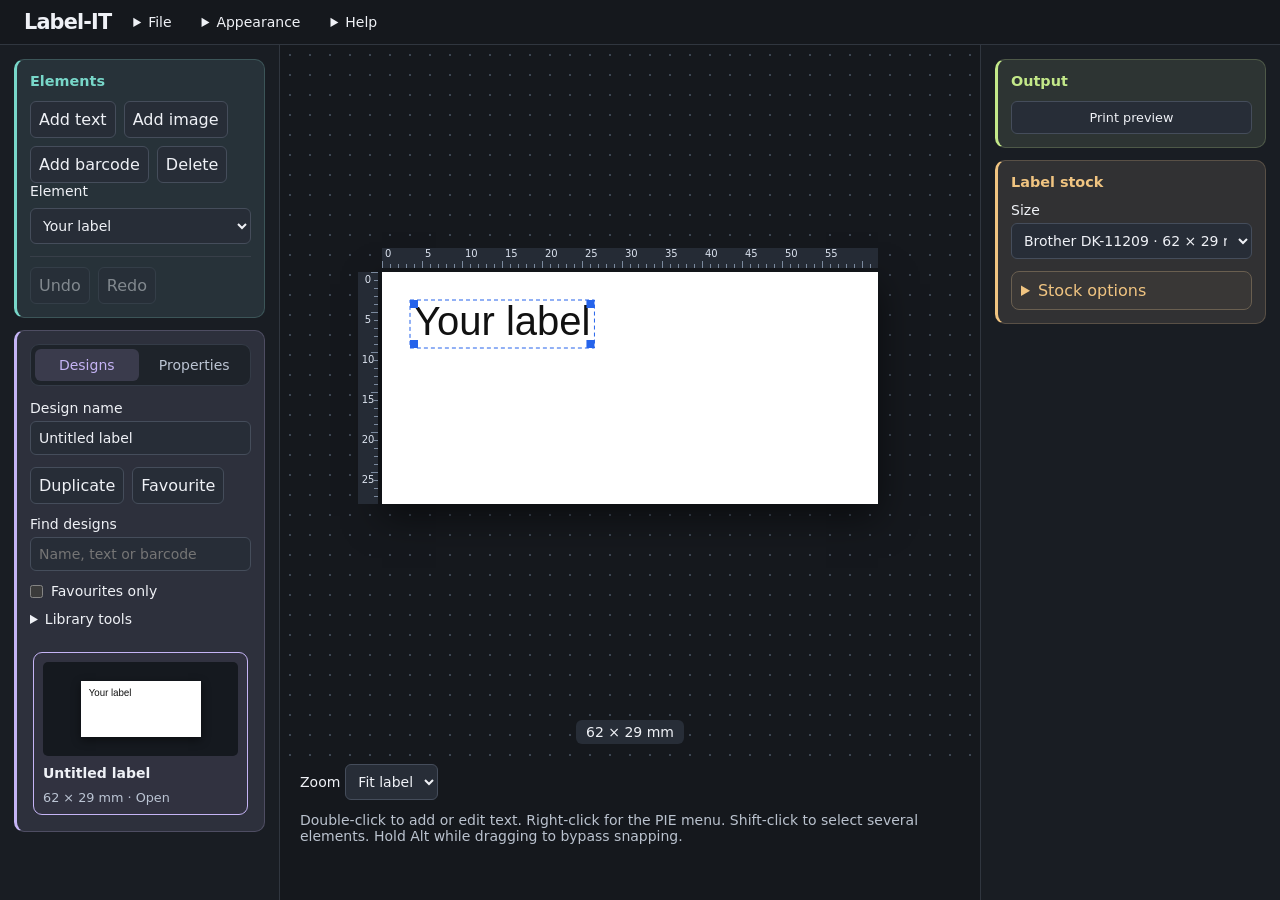
==== index.html @ a7c64802 "Publish Label-IT 0.1.1 source and macOS build workflow" ====
<!doctype html>
<html lang="en">
<head>
<meta charset="utf-8">
<meta name="viewport" content="width=device-width, initial-scale=1">
<title>Label-IT</title>
<link rel="stylesheet" href="./style.css">
<script type="module" src="./src/editor.mjs"></script>
</head>
<body>
<header>
  <h1>Label-IT</h1>
  <details id="file-menu" class="header-menu">
    <summary>File</summary>
    <div class="file-actions">
      <button id="new-design" type="button">New design</button>
      <button id="design-from-template" type="button">Use template</button>
      <button id="design-import" type="button">Import design</button>
      <button id="glabels-import" type="button">Import from gLabels</button>
      <button id="design-share" type="button">Export design</button>
      <button id="export" type="button">Export PDF</button>
    </div>
  </details>
  <details class="header-menu" id="appearance-menu">
    <summary>Appearance</summary>
    <div class="file-actions">
      <button type="button" data-theme="studio" aria-pressed="false">Studio</button>
      <button type="button" data-theme="matrix" aria-pressed="false">Matrix</button>
      <button type="button" data-theme="synthwave" aria-pressed="false">Synthwave</button>
      <button type="button" data-theme="circuit-board" aria-pressed="false">Circuit Board</button>
    </div>
  </details>
  <details class="header-menu" id="help-menu">
    <summary>Help</summary>
    <div class="file-actions">
      <button type="button" id="open-source-credits">Open-source credits</button>
      <button type="button" id="linux-shortcuts-open" hidden>Desktop shortcuts</button>
    </div>
  </details>
  <span id="save-indicator" role="status" hidden>Saved</span>
</header>
<input id="glabels-import-file" type="file" accept=".glabel,.glabels,.xml,.gz" hidden>
<main>
  <aside class="side-panel creation-panel" aria-label="Label creation">
    <section class="panel-card" data-category="elements" aria-labelledby="create-elements-title">
      <h2 id="create-elements-title">Elements</h2>
<div class="actions"><button id="add" type="button">Add text</button><button id="add-image" type="button">Add image</button><button id="add-barcode" type="button">Add barcode</button><button id="remove" type="button">Delete</button></div>
<input id="image-file" type="file" accept="image/png,image/jpeg,image/webp" hidden>
<label>Element <select id="elements"></select></label>
      <div class="actions edit-history"><button id="undo" type="button">Undo</button><button id="redo" type="button">Redo</button></div>
    </section>
    <section class="panel-card" data-category="designs" aria-label="Designs and element properties">
      <div class="inspector-tabs" role="tablist" aria-label="Inspector view">
<button type="button" id="designs-tab" role="tab" aria-selected="true" aria-controls="designs-panel">Designs</button>
<button type="button" id="properties-tab" role="tab" aria-selected="false" aria-controls="properties-panel" tabindex="-1">Properties</button>
</div>
<p id="design-status" role="status"></p>
<section id="designs-panel" role="tabpanel" aria-labelledby="designs-tab">
<label>Design name <input id="design-name" type="text" maxlength="80"></label>
<div class="actions design-actions"><button id="duplicate-design" type="button">Duplicate</button><button id="design-favourite" type="button" aria-pressed="false">Favourite</button></div>
<label>Find designs <input id="design-search" type="search" placeholder="Name, text or barcode"></label>
<label class="design-filter"><input id="design-favourites-only" type="checkbox"> Favourites only</label>
<details class="library-tools">
<summary>Library tools</summary>
<label>Folder <input id="design-folder" type="text" maxlength="60" placeholder="For example, Workshop"></label>
<label>Tags <input id="design-tags" type="text" maxlength="200" placeholder="Separate tags with commas"></label>
<label>Show folder <select id="design-folder-filter"><option value="">All folders</option></select></label>
<label class="design-filter"><input id="design-template" type="checkbox"> Use as a template</label>
<label class="design-filter"><input id="design-templates-only" type="checkbox"> Templates only</label>
<div class="actions design-actions">
<button id="library-backup" type="button">Back up library</button>
<button id="library-restore" type="button">Restore backup</button>
<button id="design-trash" type="button">Move to trash</button>
</div>
<div id="design-trash-bin" hidden>
<label>Restore from trash <select id="design-trash-list"></select></label>
<button id="design-untrash" type="button">Restore design</button>
</div>
<input id="design-import-file" type="file" accept=".labelit,.json,application/json" hidden>
<input id="library-restore-file" type="file" accept=".labelit-backup,.json,application/json" hidden>
</details>
<p id="design-empty" class="setting-note" role="status" hidden>No designs match these filters.</p>
<div id="design-gallery" aria-label="Saved designs"></div>
</section>
<section id="properties-panel" role="tabpanel" aria-labelledby="properties-tab" hidden>
<div id="label-summary"><h2>Label properties</h2><p id="label-summary-value"></p></div>
<fieldset id="properties"><legend id="element-type">Element properties</legend>
<div id="element-sizing" class="dimensions">
<label id="font-field">Font <select id="font-family">
  <option value="sans-serif">Sans serif</option>
  <option value="serif">Serif</option>
  <option value="monospace">Monospace</option>
</select></label>
<label><span id="size-name">Font size (mm)</span><input id="size" type="number" min="1" max="40" step="0.1"></label>
</div>
<button id="lock-element" type="button" aria-pressed="false">Lock element</button>
<div id="editable-properties">
<label id="barcode-format-field" hidden>Barcode format <select id="barcode-format"><option value="code39">Code 39</option><option value="code128">Code 128</option><option value="qrcode">QR Code</option><option value="datamatrix">Data Matrix</option></select></label>
<label id="content-field"><span id="content-name">Content</span><textarea id="content" rows="3"></textarea></label>
<div class="dimensions">
<label>X (mm) <input id="x" type="number" step="0.1"></label>
<label>Y (mm) <input id="y" type="number" step="0.1"></label>
</div>
<div id="image-fit-actions" class="actions" hidden>
  <button id="fit-print-image" type="button">Fit image to print area</button>
  <button id="fill-image-height" type="button">Use full printable height</button>
</div>
<details id="text-box-settings">
<summary>Text box</summary>
<label>Wrap width (mm) <input id="text-wrap" type="number" min="1" max="220" step="0.1" placeholder="No wrapping"></label>
<label>Fit height (mm) <input id="text-fit" type="number" min="1" max="300" step="0.1" placeholder="No height limit"></label>
<label>Minimum font size (mm) <input id="text-minimum" type="number" min="1" max="40" step="0.1" placeholder="2 mm"></label>
</details>
<fieldset id="align-element">
<legend>Align to label</legend>
<div class="alignment-buttons">
<button type="button" data-axis="x" data-align="0">Left</button>
<button type="button" data-axis="x" data-align="0.5" aria-label="Centre horizontally">Centre</button>
<button type="button" data-axis="x" data-align="1">Right</button>
<button type="button" data-axis="y" data-align="0">Top</button>
<button type="button" data-axis="y" data-align="0.5" aria-label="Centre vertically">Middle</button>
<button type="button" data-axis="y" data-align="1">Bottom</button>
</div>
</fieldset>
</div>
</fieldset>
</section>
    </section>
  </aside>
  <section class="workspace" aria-label="Label preview"><div id="stage-viewport" class="stage-viewport"><div class="stage" id="stage"><canvas id="preview" tabindex="0" aria-label="Label canvas" aria-describedby="canvas-help"></canvas><span id="label-dimensions"></span></div></div><label class="canvas-zoom">Zoom <select id="canvas-zoom"><option value="1">Fit label</option><option value="1.5">1.5× fit</option><option value="2">2× fit</option><option value="3">3× fit</option></select></label><p id="canvas-help">Double-click to add or edit text. Right-click for the PIE menu. Shift-click to select several elements. Hold Alt while dragging to bypass snapping.</p><p id="barcode-warning" role="status" hidden></p><p id="status" role="status"></p></section>
  <aside class="side-panel setup-panel" aria-label="Label and printer setup">
    <section class="panel-card output-card" data-category="output" aria-labelledby="output-title">
      <h2 id="output-title">Output</h2>
      <p id="print-target" class="setting-note"></p>
      <p id="linux-print-note" class="setting-note" hidden>Export a PDF from File, then print it at actual size using your system’s print dialog.</p>
      <div class="print-row">
        <label id="print-copies-field" hidden>Copies <input id="print-copies" type="number" min="1" max="999" step="1" value="1" required></label>
        <button id="print" type="button">Print</button>
      </div>
      <div class="output-actions"><button id="print-proof-open" type="button">Print preview</button><button id="csv-open" type="button" hidden>Print from CSV</button></div>
    </section>
    <section class="panel-card" data-category="stock" aria-labelledby="stock-title">
      <h2 id="stock-title">Label stock</h2>
      <label>Size <select id="preset">
        <option value="custom">Custom</option>
        <optgroup label="AliExpress" data-website="aliexpress">
          <option value="30,20">30 × 20 mm</option>
          <option value="30,30" data-radius="15">Ø30 mm · Round</option>
          <option value="38,25">38 × 25 mm</option>
          <option value="40,20">40 × 20 mm</option>
          <option value="40,30">40 × 30 mm</option>
          <option value="40,60">40 × 60 mm</option>
          <option value="50,25">50 × 25 mm</option>
          <option value="50,30" data-gap="6" data-print-dpi="203">ALIEXPRESS THERMAL 50x30</option>
          <option value="50,40">50 × 40 mm</option>
          <option value="50,50" data-radius="25">Ø50 mm · Round</option>
          <option value="60,30">60 × 30 mm</option>
          <option value="60,40">60 × 40 mm</option>
          <option value="60,60">60 × 60 mm</option>
          <option value="70,30">70 × 30 mm</option>
          <option value="70,50">70 × 50 mm</option>
          <option value="80,60">80 × 60 mm</option>
          <option value="80,80">80 × 80 mm</option>
          <option value="100,100">100 × 100 mm</option>
          <option value="100,150">100 × 150 mm</option>
          <option value="102,76">102 × 76 mm</option>
        </optgroup>
        <optgroup label="NIIMBOT" data-website="niimbot">
          <option value="30,25" data-media="niimbot-b1">NIIMBOT · 30 × 25 mm</option>
          <option value="50,70" data-media="niimbot-b1">NIIMBOT · 50 × 70 mm</option>
        </optgroup>
        <optgroup label="Other presets" data-website="other">
          <option value="62,29" data-media="brother-dk">Brother DK-11209 · 62 × 29 mm</option>
          <option value="62,100" data-media="brother-dk">Brother DK-11202 · 62 × 100 mm</option>
          <option value="101.6,152.4">Shipping · 4 × 6 in</option>
        </optgroup>
      </select></label>
<p id="stock-gap" class="setting-note" hidden></p>
<details id="stock-options" class="sub-card">
<summary>Stock options</summary>
<label>Purchase website <select id="stock-website">
  <option value="">All stock</option>
  <option value="aliexpress">AliExpress</option>
  <option value="niimbot">NIIMBOT</option>
  <option value="other">Other presets</option>
</select></label>
<label class="stock-filter" id="stock-filter-field" hidden><input id="compatible-stock" type="checkbox" checked> Match selected printer</label>
<p id="stock-compatibility" class="setting-note" aria-live="polite" hidden></p>
<p class="setting-note">Width across the roll × length in the feed direction.</p>
<div class="dimensions">
<label>Width (mm) <input id="width" type="number" min="5" max="220" step="0.1"></label>
<label>Height (mm) <input id="height" type="number" min="5" max="300" step="0.1"></label>
<label>Corner radius (mm) <input id="corner-radius" type="number" min="0" max="15" step="0.1" value="0" title="Use 0 for square corners"></label>
</div>
<label>Design resolution <select id="dpi"><option value="203">203 dpi</option><option value="300">300 dpi</option></select></label>
</details>
    </section>
    <div id="print-options" hidden>
      <details class="panel-card printer-disclosure" id="printer-settings" data-category="printer">
        <summary>Printer &amp; calibration <span id="printer-settings-target"></span></summary>
      <section class="panel-card" data-category="printer" aria-labelledby="printer-title">
        <h2 id="printer-title">Printer setup</h2>
        <label>Printer <select id="printer"><option value="">Select a printer</option></select></label>
        <button id="add-label-printer" type="button">Add label printer</button>
<details id="saved-print-setups">
<summary>Printer and stock setups</summary>
<label id="print-setup-field" hidden>Switch setup <select id="print-setup"><option value="">Choose a setup</option></select></label>
<button id="print-setup-save" type="button">Save current setup</button>
</details>
        <label>Print resolution <select id="print-dpi"><option value="">Use design resolution</option><option value="203">203 dpi</option><option value="300">300 dpi</option></select></label>
        <label>Print tone <select id="print-tone"><option value="auto">Automatic</option><option value="thermal">Thermal black and white</option><option value="driver">Driver-managed colour</option></select></label>
      </section>
      <section class="panel-card" data-category="calibration" aria-labelledby="calibration-title">
        <h2 id="calibration-title">Calibration</h2>
        <label>Feed offset (mm) <input id="feed-offset" type="number" min="-10" max="10" step="0.1" value="0" required title="Positive values move the artwork toward the bottom of the label"></label>
<label>Sideways offset (mm) <input id="sideways-offset" type="number" min="-10" max="10" step="0.05" value="0" required title="Positive values move the artwork to the right"></label>
<details id="calibration">
<summary>Calibrate stock</summary>
<section class="sub-card" aria-labelledby="calibration-test-title">
<h3 id="calibration-test-title">Test label</h3>
<p class="setting-note">Print one test and hold it with TOP upright.</p>
<label>Frame inset <select id="calibration-inset">
  <option value="2">2 mm from the edge</option>
  <option value="4">4 mm from the edge</option>
</select></label>
<p class="setting-note">If an edge line is missing, try the 4 mm inset. The frame adapts to small and rounded labels.</p>
<button id="print-calibration" type="button" disabled>Print calibration label</button>
</section>
<div id="calibration-guide" hidden>
<section class="sub-card" aria-labelledby="calibration-adjust-title">
<h3 id="calibration-adjust-title">Adjust position</h3>
<p class="setting-note">Does the last test look centred?</p>
<div class="calibration-moves">
<button id="calibration-left" class="move-sideways" type="button" aria-label="Move left" title="Move left by 0.1 mm">←</button>
<button id="calibration-up" class="move-feed" type="button" aria-label="Move up" title="Move up by 0.1 mm">↑</button>
<button id="calibration-down" class="move-feed" type="button" aria-label="Move down" title="Move down by 0.1 mm">↓</button>
<button id="calibration-right" class="move-sideways" type="button" aria-label="Move right" title="Move right by 0.1 mm">→</button>
<button id="calibration-keep" type="button">Looks good</button>
</div>
<p id="calibration-preview-note" class="setting-note"></p>
</section>
<section class="sub-card" aria-labelledby="calibration-preview-title">
<h3 id="calibration-preview-title">Compare tests</h3>
<div class="calibration-previews">
<figure><figcaption>Last test baseline</figcaption><canvas id="calibration-last" aria-label="Reference illustration of the last calibration test"></canvas></figure>
<figure><figcaption>Next test estimate</figcaption><canvas id="calibration-next" aria-label="Estimated frame movement relative to the last test"></canvas></figure>
</div>
<p id="calibration-guide-status" class="setting-note" role="status"></p>
</section>
<details class="sub-card">
<summary>Enter measured gaps</summary>
<form id="calibration-measurements">
<p class="setting-note">With TOP upright, measure from each edge of the frame to the edge of the label.</p>
<div class="calibration-margins">
<label>Left (mm) <input name="left" type="number" min="0" step="any" required></label>
<label>Right (mm) <input name="right" type="number" min="0" step="any" required></label>
<label>Top (mm) <input name="top" type="number" min="0" step="any" required></label>
<label>Bottom (mm) <input name="bottom" type="number" min="0" step="any" required></label>
</div>
<button type="submit">Save calculated offsets</button>
<p id="calibration-status" class="setting-note" role="status"></p>
</form>
</details>
</div>
</details>
      </section>
      </details>
      <section class="panel-card" data-category="jobs" aria-labelledby="activity-title">
        <h2 id="activity-title">Jobs</h2>
        <button id="history-open" type="button">Print history</button>
<details id="print-activity" hidden>
<summary>Print activity</summary>
<p id="print-queue-status" class="setting-note" role="status"></p>
<p id="reprint-target" class="setting-note"></p>
<button id="reprint" type="button" hidden>Reprint last label job</button>
<button id="refresh-print-status" type="button">Check queue</button>
<button id="cancel-print-job" type="button" hidden>Cancel job</button>
</details>
      </section>
    </div>
  </aside>
</main>
<dialog id="linux-shortcuts-dialog" aria-labelledby="linux-shortcuts-title">
  <div class="dialog-header">
    <h2 id="linux-shortcuts-title">Desktop shortcuts</h2>
    <form method="dialog"><button type="submit">Close</button></form>
  </div>
  <button type="button" id="linux-desktop-shortcut">Create desktop shortcut</button>
  <button type="button" id="linux-pin-dock" hidden>Pin to dock</button>
  <p class="setting-note">If your desktop asks, choose Allow Launching or Trust and Launch.</p>
  <p id="linux-shortcuts-status" class="setting-note" role="status"></p>
  <details class="welcome-add">
    <summary>Pin to taskbar or dock</summary>
    <p class="setting-note">Find Label-IT in your application menu and right-click it. On GNOME, choose Add to Favorites or Pin to Dash. On KDE Plasma, choose Pin to Task Manager. Other desktops may call it Add to Panel.</p>
  </details>
</dialog>
<dialog id="credits-dialog" aria-labelledby="credits-title">
  <div class="dialog-header">
    <h2 id="credits-title">Open-source credits</h2>
    <form method="dialog"><button type="submit">Close</button></form>
  </div>
  <p class="credits-intro">Thank you to the maintainers who build and share the tools that help Label-IT design and print labels.</p>
  <section class="credits-section credits-origin" aria-labelledby="credits-glabels">
    <h3 id="credits-glabels">A tribute to gLabels, from 2001 to today</h3>
    <p>Thank you to founder Jaye Evins, credited as Jim Evins in the original project, and to the developers, translators, documentation writers, template contributors, and testers who made gLabels possible. The project’s stock templates and data merge helped inspire Label-IT.</p>
    <p>Mario Blättermann maintained documentation and internationalization. Austin Henry contributed the Evolution Data Server and vCard backends. Samual Lown and Robin Stuart worked on Zint barcode support.</p>
    <p><a data-project="glabels-team" href="https://github.com/j-evins/glabels-gtk/blob/master/AUTHORS" target="_blank" rel="noopener noreferrer">GNOME project acknowledgments</a> · <a data-project="glabels-qt-team" href="https://github.com/j-evins/glabels-qt/blob/master/CREDITS.md" target="_blank" rel="noopener noreferrer">Qt project credits</a></p>
    <figure class="credits-quote">
      <blockquote>“drop my text and graphical elements as objects onto a prototype label or card and have fine control over their placement.”</blockquote>
      <figcaption>gLabels founder, describing the editor he wanted to build in a <a data-project="glabels-interview" href="https://sourceforge.net/blog/glabels-lets-you-make-labels-with-style/" target="_blank" rel="noopener noreferrer">2009 SourceForge interview</a>.</figcaption>
    </figure>
    <ol class="credits-timeline">
      <li><time datetime="2001">2001</time><p>gLabels begins as a GNOME tool for laying out labels and business cards.</p></li>
      <li><time datetime="2009">2009</time><p>The 2.2 series supports CSV data merge and command-line batch printing.</p></li>
      <li><time datetime="2011-05-16">2011</time><p>gLabels 3 reaches its first stable release after the move to GTK 3 and GNOME 3. <a data-project="glabels-news" href="https://github.com/j-evins/glabels-gtk/blob/master/NEWS" target="_blank" rel="noopener noreferrer">Release history</a></p></li>
      <li><time datetime="2018">2018</time><p>Upstream maintenance of gLabels 3 ends. Linux distributions continue to package the classic editor.</p></li>
      <li><strong>Today · gLabels 4 development</strong><p>A Qt 6 rewrite introduces a new layout, cross-platform support, continuous-roll stock, and user-defined variables. <a data-project="glabels" href="https://github.com/j-evins/glabels-qt" target="_blank" rel="noopener noreferrer">gLabels on Qt</a></p></li>
    </ol>
    <p>The familiar workflow carries through the project’s history. Choose stock, place text and graphics on a label, and print copies or merge records from a data source.</p>
    <div class="credits-gallery">
      <figure><img src="./references/glabels/introduction-glabels-main-window.png" width="790" height="655" alt="The gLabels 3 GNOME editor with a label on the canvas"><figcaption>Classic GNOME editor · gLabels 3</figcaption></figure>
      <figure><img src="./references/glabels/print-merge.png" width="675" height="393" alt="The gLabels print dialog with merge controls and sheet preview"><figcaption>gLabels 3 merge printing</figcaption></figure>
    </div>
    <p class="credits-caption">Images from the gLabels GTK manual, reproduced unmodified under <a data-project="glabels-docs-license" href="https://github.com/j-evins/glabels-gtk/blob/master/COPYING.README_FIRST#documentation" target="_blank" rel="noopener noreferrer">CC BY-SA 3.0</a>.</p>
  </section>
  <section class="credits-section credits-origin credits-label-it" aria-labelledby="credits-label-it">
    <h3 id="credits-label-it">The Label-IT story</h3>
    <p class="credits-quote"><strong>Our vision</strong><br>Make it easy to go from a blank label to a finished print in minutes on Windows, macOS, and Linux. Pick your printer, see which label sizes fit, design at actual size, and print with a preview you can trust.</p>
    <ol class="credits-timeline">
      <li><time datetime="2026-11-18">18 Nov 2026</time><p>The first prototype puts labels on a millimetre-scale canvas for direct printing.</p></li>
      <li><time datetime="2026-11-20">20 Nov 2026</time><p>A Zebra ZD410 prints a full-height 50 × 30 mm label. The first Linux package brings the editor to Ubuntu.</p></li>
      <li><strong>November 2026 builds</strong><p>The editor gains a PIE menu, stock and printer matching, live calibration and saved offsets, a design library, CSV batch printing, and gLabels 3 and 4 design import.</p></li>
    </ol>
    <div class="credits-gallery">
      <figure><img src="./references/label-it/thermal-raster-test.png" alt="An early Label-IT build with a full-label grayscale raster test and stock settings"><figcaption>Early full-label thermal raster test</figcaption></figure>
      <figure><img src="./references/label-it/printer-welcome.png" alt="Label-IT welcome dialog for choosing an installed printer"><figcaption>Printer setup on first launch</figcaption></figure>
    </div>
  </section>
  <section class="credits-section">
    <h3>Used in Label-IT</h3>
    <dl>
      <dt><a data-project="tauri" href="https://github.com/tauri-apps/tauri" target="_blank" rel="noopener noreferrer">Tauri</a></dt>
      <dd>Desktop app framework.</dd>
      <dt><a data-project="bwip-js" href="https://github.com/metafloor/bwip-js" target="_blank" rel="noopener noreferrer">bwip-js</a> and <a data-project="bwipp" href="https://github.com/bwipp/postscriptbarcode" target="_blank" rel="noopener noreferrer">BWIPP</a></dt>
      <dd>Barcode rendering by Mark Warren, Terry Burton, and contributors. The bundled source traces BWIPP to <time datetime="2004">2004</time> and bwip-js to <time datetime="2011">2011</time>. The font code also credits Sean Barrett’s stb_truetype.</dd>
      <dt><a data-project="inconsolata" href="https://github.com/googlefonts/Inconsolata" target="_blank" rel="noopener noreferrer">Inconsolata</a></dt>
      <dd>Raph Levien’s monospaced font, dated <time datetime="2006">2006</time> in the upstream credits. Bundled with the barcode library under the SIL Open Font License.</dd>
      <dt>Rust libraries</dt>
      <dd><a data-project="tempfile" href="https://github.com/Stebalien/tempfile" target="_blank" rel="noopener noreferrer">tempfile</a> stages print batches. <a data-project="windows-rs" href="https://github.com/microsoft/windows-rs" target="_blank" rel="noopener noreferrer">windows-sys</a> provides the Windows API bindings.</dd>
    </dl>
    <p class="credits-licenses"><a href="./src/vendor/BWIP-JS-LICENSE.txt" download>Barcode library licence</a> · <a href="./src/vendor/INCONSOLATA-LICENSE.txt" download>Inconsolata licence</a></p>
  </section>
  <section class="credits-section">
    <h3>Design and printing references</h3>
    <p><a data-project="thermoprint" href="https://github.com/tomLadder/thermoprint" target="_blank" rel="noopener noreferrer">thermoprint</a> informed the separation of rendering and printing. <a data-project="niimblue" href="https://github.com/MultiMote/niimblue" target="_blank" rel="noopener noreferrer">NiimBlue</a> and <a data-project="brother-ql" href="https://github.com/pklaus/brother_ql" target="_blank" rel="noopener noreferrer">brother_ql</a> provide device-protocol references.</p>
  </section>
  <section class="credits-section">
    <h3>Community printer projects</h3>
    <p>Explore the projects referenced in <strong>Add label printer</strong>.</p>
    <ul class="credits-projects">
      <li><a data-project="openprinting" href="https://openprinting.github.io/cups/drivers.html" target="_blank" rel="noopener noreferrer">OpenPrinting</a></li>
      <li><a data-project="lprint" href="https://github.com/michaelrsweet/lprint" target="_blank" rel="noopener noreferrer">LPrint</a></li>
      <li><a data-project="niimgo" href="https://github.com/thedemons/niimgo" target="_blank" rel="noopener noreferrer">niimgo</a></li>
      <li><a data-project="niimprintx" href="https://github.com/niimbot/niimprintx" target="_blank" rel="noopener noreferrer">NiimPrintX</a></li>
      <li><a data-project="phomemo-tools" href="https://github.com/vivier/phomemo-tools" target="_blank" rel="noopener noreferrer">phomemo-tools</a></li>
      <li><a data-project="phomymo" href="https://github.com/transcriptionstream/phomymo" target="_blank" rel="noopener noreferrer">Phomymo</a></li>
    </ul>
  </section>
  <p id="credits-status" class="setting-note" role="status"></p>
</dialog>
<dialog id="printer-welcome" aria-labelledby="printer-welcome-title">
  <form id="printer-welcome-form">
    <div class="welcome-banner">
      <div class="welcome-mark" aria-hidden="true"><span></span><span></span><span></span><span></span><span></span></div>
      <div>
        <p class="welcome-brand">Label-IT</p>
        <h2 id="printer-welcome-title">Welcome to Label-IT</h2>
        <p>From tiny tags to shipping labels, design and print at the size your printer supports.</p>
      </div>
    </div>
    <fieldset class="welcome-printers">
      <legend>Which printer do you use for labels?</legend>
      <div id="welcome-printer-list" class="welcome-printer-list"></div>
    </fieldset>
    <p id="welcome-printer-status" class="setting-note" role="status"></p>
    <details class="welcome-add" id="welcome-add">
      <summary>Printer missing or using Bluetooth?</summary>
      <p class="setting-note">Pair it in Windows, install its printer driver if needed, then refresh the list. You can also do this later under Add label printer.</p>
      <div class="welcome-links">
        <button type="button" id="welcome-bluetooth">Bluetooth settings</button>
        <button type="button" id="welcome-windows-printers">Printers &amp; scanners</button>
        <button type="button" id="welcome-refresh">Refresh list</button>
      </div>
    </details>
    <details class="welcome-add" id="open-driver-guide">
      <summary>Find an open-source driver</summary>
      <label>Printer model <select id="open-driver-model">
        <option value="openprinting">Other printer / check driverless support</option>
        <option value="niimgo">NIIMBOT B1</option>
        <option value="niimprintx">NIIMBOT B21</option>
        <option value="lprint">Zebra ZPL / EPL</option>
        <option value="phomemo-tools">Phomemo M110 / M220</option>
        <option value="phomymo">Phomemo PM-241BT</option>
      </select></label>
      <p id="open-driver-note" class="setting-note"></p>
      <button type="button" id="open-driver-project">Open project documentation</button>
      <p id="open-driver-status" class="setting-note" role="status"></p>
    </details>
    <div class="welcome-footer">
      <button type="button" id="welcome-later">Set up later</button>
      <button type="submit" id="welcome-use-printer" disabled>Use this printer</button>
    </div>
  </form>
</dialog>
<dialog id="history-dialog" aria-labelledby="history-title">
<div class="dialog-header"><h2 id="history-title">Print history</h2><button id="history-close" type="button">Close</button></div>
<p id="history-status" role="status"></p>
<div id="history-jobs"></div>
</dialog>
<dialog id="template-dialog" aria-labelledby="template-title">
  <div class="dialog-header"><h2 id="template-title">Use template</h2><button id="template-close" type="button">Close</button></div>
  <form id="template-form">
    <label>Template <select id="template-choice"></select></label>
    <label>New design name <input id="template-name" maxlength="80" required></label>
    <div id="template-fields"></div>
    <button type="submit">Create from template</button>
    <p id="template-status" class="setting-note" role="status"></p>
  </form>
</dialog>
<dialog id="print-proof-dialog" aria-labelledby="print-proof-title">
  <div class="dialog-header"><h2 id="print-proof-title">Print preview</h2><button id="print-proof-close" type="button">Close</button></div>
  <p id="print-proof-summary" class="setting-note"></p>
  <div id="print-proof-frame"><canvas id="print-proof-canvas" aria-label="Label print preview"></canvas></div>
  <div class="actions">
    <button id="print-proof-zoom" type="button" aria-pressed="false">Actual dots</button>
    <button id="print-proof-send" type="button" hidden>Print label</button>
  </div>
  <p id="print-proof-status" class="setting-note" role="status"></p>
</dialog>
<dialog id="csv-dialog" aria-labelledby="csv-title">
  <div class="dialog-header"><h2 id="csv-title">Print from CSV</h2><button id="csv-close" type="button">Close</button></div>
  <label>Printer for this batch <select id="csv-printer"><option value="">Select a printer</option></select></label>
  <label id="csv-saved-field" hidden>Saved list <select id="csv-saved"><option value="">Choose a list</option></select></label>
  <label>CSV file <input id="csv-file" type="file" accept=".csv,text/csv"></label>
  <p class="setting-note">Use a file with column names in its first row.</p>
  <button id="csv-new-addresses" type="button">New address list</button>
  <details id="csv-paste-panel">
    <summary>Paste spreadsheet rows</summary>
    <label>Paste cells, including the header row <textarea id="csv-paste" rows="3"></textarea></label>
    <button id="csv-load-paste" type="button">Use pasted rows</button>
  </details>
  <details id="csv-serial-panel">
    <summary>Generate serial numbers</summary>
    <form id="csv-serial-form">
      <label>Prefix <input id="csv-serial-prefix" type="text" maxlength="40"></label>
      <div class="dimensions">
        <label>Start at <input id="csv-serial-start" type="number" min="0" max="999999999" step="1" value="1" required></label>
        <label>Labels <input id="csv-serial-count" type="number" min="1" max="10000" step="1" value="10" required></label>
        <label>Digits <input id="csv-serial-digits" type="number" min="1" max="12" step="1" value="3" required></label>
      </div>
      <label>Date column <select id="csv-serial-date"><option value="">None</option><option value="iso">Year-month-day</option><option value="local">Day/month/year</option></select></label>
      <button id="csv-generate-serials" type="submit">Generate rows</button>
    </form>
  </details>
  <div id="csv-setup" hidden>
    <div class="csv-list-tools">
      <label>List name <input id="csv-list-name" type="text" maxlength="80"></label>
      <div class="actions">
        <button id="csv-save-list" type="button">Save list</button>
        <button id="csv-export-list" type="button">Export CSV</button>
        <button id="csv-remove-list" type="button" hidden>Remove saved list</button>
      </div>
      <p id="csv-list-status" class="setting-note" role="status"></p>
    </div>
    <div class="csv-layout">
      <section aria-labelledby="csv-map-title">
        <h3 id="csv-map-title">Match columns to label elements</h3>
        <div id="csv-mapping"></div>
      </section>
      <section aria-labelledby="csv-preview-title">
        <h3 id="csv-preview-title">Preview</h3>
        <div class="csv-preview"><canvas id="csv-preview" aria-label="Merged label preview"></canvas></div>
        <label id="csv-row-label">Preview row <input id="csv-row" type="number" min="1" step="1" value="1" required></label>
        <div class="actions"><button id="csv-previous" type="button">Previous row</button><button id="csv-next" type="button">Next row</button></div>
        <button id="csv-proof" type="button" disabled>Print previewed row</button>
      </section>
    </div>
    <details id="csv-records">
      <summary>Find or edit records</summary>
      <label>Find a record <input id="csv-find-record" type="search" placeholder="Name, address or other value"></label>
      <div class="actions"><button id="csv-find-next" type="button">Find next</button><button id="csv-add-record" type="button">Add record</button></div>
      <div id="csv-record-fields"></div>
      <div class="actions"><button id="csv-apply-record" type="button">Apply record changes</button><button id="csv-discard-record" type="button" hidden>Discard row changes</button></div>
      <p id="csv-drafts" class="setting-note" role="status" hidden></p>
    </details>
    <form id="csv-print-form">
      <div class="dimensions">
        <label>From row <input id="csv-from" type="number" min="1" step="1" value="1" required></label>
        <label>Through row <input id="csv-through" type="number" min="1" step="1" value="1" required></label>
      </div>
      <p id="csv-target" class="setting-note"></p>
      <button id="csv-send" type="submit" disabled>Print rows</button>
      <button id="csv-check" type="button">Check range</button>
      <button id="csv-all-rows" type="button">Select all rows</button>
      <button id="csv-start-at-preview" type="button">Start at previewed row</button>
      <button id="csv-last-range" type="button" hidden>Recall last printed range</button>
    </form>
    <ol id="csv-issues" class="csv-issues" hidden aria-label="Rows to fix"></ol>
  </div>
  <p id="csv-status" role="status"></p>
</dialog>
<template id="canvas-tools">
  <textarea class="inline-text" aria-label="Edit label text" placeholder="Type here" spellcheck="false" hidden></textarea>
  <div class="pie-menu" role="menu" aria-label="Element actions" aria-hidden="true" inert>
    <button type="button" role="menuitem" data-action="edit"><span class="pie-content"><span class="pie-icon" aria-hidden="true">✎</span><span class="pie-label">Edit text</span></span></button>
    <button type="button" role="menuitem" data-action="copy"><span class="pie-content"><span class="pie-icon" aria-hidden="true">⧉</span><span class="pie-label">Copy</span></span></button>
    <button type="button" role="menuitem" data-action="paste"><span class="pie-content"><span class="pie-icon" aria-hidden="true">▣</span><span class="pie-label">Paste</span></span></button>
    <button type="button" role="menuitem" data-action="delete"><span class="pie-content"><span class="pie-icon" aria-hidden="true">×</span><span class="pie-label">Delete</span></span></button>
    <button type="button" role="menuitem" data-action="front"><span class="pie-content"><span class="pie-icon" aria-hidden="true">↑</span><span class="pie-label">To front</span></span></button>
    <button type="button" role="menuitem" data-action="duplicate"><span class="pie-content"><span class="pie-icon" aria-hidden="true">＋</span><span class="pie-label">Duplicate</span></span></button>
    <button type="button" class="pie-hub" role="menuitem" aria-label="Back" disabled>Actions</button>
  </div>
</template>
</body>
</html>
---- style.css ----
* { box-sizing: border-box; }
[hidden] { display: none !important; }
:root {
  color-scheme: dark;
  font-family: system-ui, sans-serif;
  --app-bg: #15181d;
  --panel-bg: #191d23;
  --surface: #20242c;
  --control-bg: #272d37;
  --grid-dot: #3d4653;
  --primary: #d6fa78;
  --ink: #182207;
  background: var(--app-bg);
  color: #eff1f6;
}
:root[data-theme="matrix"] {
  --app-bg: #0b150e; --panel-bg: #101d15; --surface: #17261c; --control-bg: #1a2e21;
  --grid-dot: #2c5339; --primary: #91f5a9;
}
:root[data-theme="synthwave"] {
  --app-bg: #191228; --panel-bg: #221833; --surface: #2d2141; --control-bg: #382b50;
  --grid-dot: #593e70; --primary: #ffb5e1; --ink: #311426;
}
:root[data-theme="circuit-board"] {
  --app-bg: #101d1c; --panel-bg: #142623; --surface: #1d302e; --control-bg: #283e39;
  --grid-dot: #3b5c54; --primary: #e8c984; --ink: #2a1d06;
}
body { margin: 0; display: grid; height: 100dvh; grid-template-rows: auto minmax(0, 1fr); }
header { display: flex; align-items: center; gap: 14px; padding: 10px 24px; border-bottom: 1px solid #30363f; }
.header-menu { position: relative; z-index: 6; font-size: .875rem; }
.header-menu summary { cursor: pointer; padding: 4px 8px; border-radius: 5px; }
.header-menu[open] summary, .header-menu summary:hover { background: var(--control-bg); }
.file-actions { position: absolute; top: calc(100% + 5px); left: 0; width: max-content; min-width: 155px; padding: 4px; border: 1px solid #495263; border-radius: 8px; background: var(--surface); box-shadow: 0 8px 18px #0006; }
.file-actions button { display: block; width: 100%; text-align: left; background: transparent; border-color: transparent; }
.file-actions button:hover:enabled { background: var(--control-bg); }
.file-actions button[aria-pressed="true"] { color: var(--primary); }
.file-actions button[data-theme]::before { content: ""; display: inline-block; width: 8px; height: 8px; margin-inline-end: 9px; border: 1px solid currentColor; border-radius: 50%; }
.file-actions button[aria-pressed="true"]::before { background: currentColor; }
#save-indicator { font-size: .75rem; color: #b8c9b8; }
h1 { font-size: 1.3rem; margin: 0; letter-spacing: -.04em; }
h2 { font-size: 1rem; margin: 8px 0 14px; }
main { display: grid; grid-template-columns: 280px minmax(0, 1fr) 300px; min-height: 0; }
.side-panel { min-width: 0; min-height: 0; overflow-y: auto; padding: 14px; background: var(--panel-bg); scrollbar-color: #515965 transparent; }
.creation-panel { border-right: 1px solid #30363f; }
.setup-panel { border-left: 1px solid #30363f; }
.panel-card {
  min-width: 0;
  margin: 0 0 12px;
  padding: 13px;
  border: 1px solid color-mix(in srgb, var(--card-accent) 24%, #292c34);
  border-inline-start: 3px solid var(--card-accent);
  border-radius: 10px;
  background: color-mix(in srgb, var(--card-accent) 8%, var(--surface));
}
[data-category="elements"] { --card-accent: #78d7c9; }
[data-category="designs"] { --card-accent: #c5b4f5; }
[data-category="output"] { --card-accent: #c3e889; }
[data-category="stock"] { --card-accent: #f0c481; }
[data-category="printer"] { --card-accent: #9ac4f9; }
[data-category="calibration"] { --card-accent: #f2aca6; }
[data-category="jobs"] { --card-accent: #b3becf; }
.panel-card > h2 { margin: 0 0 12px; font-size: .9rem; font-weight: 650; }
.panel-card > h2, .sub-card h3, .sub-card > summary { color: var(--card-accent); }
.panel-card > :last-child { margin-bottom: 0; }
.panel-card select { min-width: 0; }
.edit-history { padding-top: 10px; border-top: 1px solid #383f49; }
.output-actions { display: grid; grid-template-columns: repeat(2, minmax(0, 1fr)); gap: 6px; }
.output-actions button { padding-inline: 4px; font-size: .8rem; }
.output-actions:has(#csv-open[hidden]) { grid-template-columns: 1fr; }
.print-row { display: flex; align-items: end; gap: 8px; margin-bottom: 8px; }
.print-row label { flex: 0 0 68px; margin: 0; }
.print-row button { flex: 1; min-height: 36px; }
.print-row:has(#print[hidden]) { display: none; }
.printer-disclosure > summary { color: var(--card-accent); font-weight: 650; cursor: pointer; }
#printer-settings-target { display: block; margin: 5px 0 0 14px; color: #bbc4d3; font-size: .75rem; font-weight: 400; }
.printer-disclosure > .panel-card { margin-top: 10px; }
#stock-options[open] > summary { margin-bottom: 10px; }
.inspector-tabs { display: flex; gap: 4px; margin-bottom: 14px; padding: 4px; border: 1px solid #343b47; border-radius: 9px; background: #1e232a; }
.inspector-tabs button { flex: 1; border: 0; background: transparent; color: #bbc4d3; font-size: .875rem; }
.inspector-tabs [aria-selected="true"] { background: color-mix(in srgb, var(--card-accent) 16%, #20242c); color: var(--card-accent); }
#design-gallery { display: grid; gap: 10px; max-height: 55vh; overflow: auto; padding: 3px; }
.design-card { display: grid; grid-template-columns: minmax(0, 1fr); gap: 9px; padding: 9px; text-align: left; background: color-mix(in srgb, var(--card-accent) 10%, #20242c); border-radius: 9px; }
.design-card:hover { background: color-mix(in srgb, var(--card-accent) 17%, #20242c); }
.design-card[aria-current="true"] { border-color: var(--card-accent); }
.design-card:focus-visible { outline: 2px solid var(--card-accent); outline-offset: 1px; }
.design-preview { position: relative; display: grid; place-items: center; height: 94px; border-radius: 5px; background: #15191f; }
.design-preview canvas { box-shadow: 0 3px 9px #0007; }
.design-card-name { overflow-wrap: anywhere; font-size: .875rem; font-weight: 600; }
.design-card-size, #label-summary-value { color: #bbc4d3; font-size: .8rem; }
label { display: grid; gap: 5px; margin-bottom: 12px; font-size: .875rem; }
.actions, .dimensions { display: flex; flex-wrap: wrap; gap: 8px; }
.design-actions { margin-bottom: 12px; }
.design-filter { display: flex; align-items: center; gap: 8px; }
.design-filter input { width: auto; margin: 0; accent-color: #d6fa78; }
.library-tools { margin-bottom: 12px; }
.library-tools summary { cursor: pointer; margin-bottom: 10px; font-size: .875rem; }
.csv-issues { padding-left: 24px; max-height: 160px; overflow: auto; }
.csv-issues li { margin-bottom: 6px; }
.csv-issues button { text-align: left; font-size: .85rem; }
#design-favourite[aria-pressed="true"] { color: #d6fa78; border-color: #d6fa78; }
.design-favourite-mark { color: #d6fa78; }
#design-status { color: #f7c67d; font-size: .875rem; }
#design-status:empty { display: none; }
.dimensions label { flex: 1 1 90px; }
.setting-note { color: #bbc4d3; font-size: .8rem; margin: 8px 0 12px; }
#calibration, #print-activity { margin: 0 0 18px; }
#calibration summary, #print-activity summary { cursor: pointer; margin-bottom: 8px; font-size: .875rem; }
#lock-element { margin: 6px 0 12px; }
#image-fit-actions { margin-bottom: 12px; }
#editable-properties[inert], #element-sizing[inert] { opacity: .5; }
#element-sizing { margin-bottom: 8px; }
#text-box-settings { margin-bottom: 12px; }
#text-box-settings summary { cursor: pointer; font-size: .875rem; margin-bottom: 8px; }
#print-activity button { margin-bottom: 4px; }
#history-open { margin-bottom: 12px; }
.history-job { border-top: 1px solid #373c46; padding: 8px 0; }
.history-job p { margin: 4px 0; overflow-wrap: anywhere; }
.calibration-margins { display: grid; grid-template-columns: repeat(2, minmax(0, 1fr)); gap: 0 8px; }
.calibration-previews { display: grid; grid-template-columns: repeat(2, minmax(0, 1fr)); gap: 8px; }
.calibration-previews figure { margin: 0; }
.calibration-previews figcaption { font-size: .75rem; margin-bottom: 5px; }
.calibration-previews canvas { display: block; width: 100%; max-height: 140px; object-fit: contain; }
.sub-card {
  margin: 8px 0;
  padding: 9px;
  border: 1px solid color-mix(in srgb, var(--card-accent) 30%, #30333b);
  border-radius: 8px;
  background: color-mix(in srgb, var(--card-accent) 12%, #20242c);
}
.sub-card h3 { margin: 0 0 6px; font-size: .85rem; }
.sub-card .setting-note:last-child { margin-bottom: 0; }
.stock-filter { display: flex; align-items: center; gap: 7px; }
.stock-filter input { width: auto; flex: none; margin: 0; accent-color: var(--card-accent); }
.calibration-moves { display: flex; flex-wrap: wrap; align-items: center; gap: 5px; }
#calibration button { padding: 4px 8px; min-height: 30px; font-size: .8rem; }
#calibration .calibration-moves button[aria-label] { width: 32px; padding-inline: 0; font-size: 1rem; }
.calibration-moves .move-feed { color: #c4dfff; background: #304360; border-color: #4c688d; }
.calibration-moves .move-sideways { color: #d9cbff; background: #42375a; border-color: #675484; }
#calibration-keep { color: #d5edce; background: #334b38; border-color: #58785c; }
.alignment-buttons { display: grid; grid-template-columns: repeat(3, minmax(0, 1fr)); gap: 5px; }
.alignment-buttons button, #align-element legend { font-size: .8rem; }
.alignment-buttons button { padding-inline: 3px; }
input, select, textarea, button { color: inherit; background: var(--control-bg); border: 1px solid #454d5b; border-radius: 6px; padding: 8px; font: inherit; }
input, select, textarea { width: 100%; }
button { cursor: pointer; }
button:disabled { opacity: .45; cursor: default; }
dialog { width: min(680px, calc(100vw - 32px)); max-height: calc(100vh - 32px); overflow: auto; color: inherit; background: var(--surface); border: 1px solid #454d5b; border-radius: 12px; padding: 20px; }
dialog::backdrop { background: #080a0dcc; }
#credits-dialog { width: min(900px, calc(100vw - 24px)); }
.credits-intro, .credits-section { font-size: .875rem; line-height: 1.5; }
.credits-section { margin: 10px 0; padding: 12px 14px; border: 1px solid #454d5b; border-radius: 8px; background: var(--panel-bg); }
.credits-section h3 { margin: 0 0 6px; font-size: .95rem; }
.credits-origin { border-inline-start: 3px solid var(--primary); }
.credits-label-it { border-inline-start-color: #91baff; }
.credits-quote { margin: 14px 0; padding: 10px 14px; background: var(--surface); border-radius: 6px; }
.credits-quote blockquote { margin: 0 0 6px; font-size: 1rem; }
.credits-timeline { list-style: none; margin: 16px 0; padding: 0 0 0 14px; border-inline-start: 1px solid var(--primary); }
.credits-timeline li { position: relative; padding: 0 0 8px; }
.credits-timeline li::before { content: ""; position: absolute; inset-inline-start: -18px; top: .5em; width: 7px; height: 7px; border-radius: 50%; background: var(--primary); }
.credits-timeline time { font-weight: 700; }
.credits-gallery { display: grid; grid-template-columns: repeat(auto-fit, minmax(min(100%, 245px), 1fr)); gap: 12px; }
.credits-gallery figure { margin: 0; min-width: 0; }
.credits-gallery img { display: block; width: 100%; height: clamp(165px, 27vw, 270px); object-fit: contain; background: var(--surface); border-radius: 6px; }
.credits-gallery figcaption, .credits-caption { margin-top: 5px; font-size: .8rem; }
.credits-section dl, .credits-section p { margin: 6px 0; }
.credits-section dt { margin-top: 8px; font-weight: 650; }
.credits-section dd { margin: 0; }
.credits-section a { color: var(--primary); text-underline-offset: .2em; }
.credits-projects { display: flex; flex-wrap: wrap; gap: 4px 14px; margin: 8px 0 0; padding: 0; list-style: none; }
#credits-status:empty { display: none; }
#printer-welcome { width: min(620px, calc(100vw - 24px)); padding: clamp(16px, 4vw, 28px); box-shadow: 0 22px 90px #0009; }
.welcome-banner { display: grid; grid-template-columns: auto 1fr; align-items: center; gap: 18px; padding: 0 0 20px; border-bottom: 1px solid #535867; }
.welcome-mark { display: flex; align-items: stretch; gap: 4px; padding: 13px; height: 56px; border-radius: 9px; color: var(--ink); background: var(--primary); transform: rotate(-6deg); }
.welcome-mark span { width: 3px; background: currentColor; }
.welcome-mark span:nth-child(2n) { width: 6px; }
.welcome-brand { margin: 0 0 3px; color: var(--primary); font: .75rem ui-monospace, monospace; letter-spacing: .13em; text-transform: uppercase; }
.welcome-banner h2 { margin: 0 0 4px; font-size: clamp(1.5rem, 5vw, 2rem); letter-spacing: -.045em; }
.welcome-banner p:last-child { margin: 0; color: #c2cbd8; font-size: .875rem; }
.welcome-printers { margin: 18px 0 0; min-width: 0; padding: 0; border: 0; }
.welcome-printers legend { margin-bottom: 8px; font-weight: 650; }
.welcome-printer-list { display: grid; gap: 6px; max-height: min(240px, 32vh); overflow-y: auto; padding: 2px; }
.welcome-printer-list label { position: relative; display: flex; align-items: center; gap: 10px; margin: 0; padding: 9px 11px; border: 1px solid #505866; border-radius: 7px; background: var(--control-bg); cursor: pointer; overflow-wrap: anywhere; }
.welcome-printer-list input { position: absolute; width: 1px; height: 1px; opacity: 0; }
.welcome-printer-list label:has(:checked) { border-color: var(--primary); }
.welcome-printer-list label:has(:focus-visible) { outline: 2px solid var(--primary); }
.welcome-check { display: grid; place-items: center; flex: 0 0 20px; height: 20px; border-radius: 5px; border: 1px solid #78808e; color: transparent; }
input:checked + .welcome-check { color: var(--ink); background: var(--primary); border-color: var(--primary); }
.welcome-add { padding: 11px 12px; border-radius: 8px; border: 1px solid #505866; }
.welcome-add + .welcome-add { margin-top: 8px; }
.welcome-add[open] > summary { margin-bottom: 10px; }
.welcome-add summary { cursor: pointer; color: #d5deeb; font-size: .875rem; }
.welcome-links, .welcome-footer { display: flex; flex-wrap: wrap; gap: 8px; }
.welcome-links button { font-size: .78rem; }
.welcome-footer { justify-content: flex-end; margin-top: 19px; }
#add-label-printer { margin-bottom: 10px; }
#print-proof-frame { overflow: auto; max-height: 55vh; padding: 12px; background: #15191f; margin-bottom: 12px; border-radius: 6px; }
#print-proof-canvas { max-width: 100%; height: auto; }
#print-proof-frame[data-actual] canvas { max-width: none; image-rendering: pixelated; }
#csv-paste-panel, #csv-serial-panel, #saved-print-setups, #csv-records { margin: 10px 0 14px; }
#csv-paste-panel summary, #csv-serial-panel summary, #saved-print-setups summary, #csv-records summary { cursor: pointer; font-size: .875rem; margin-bottom: 8px; }
#csv-record-fields { display: grid; grid-template-columns: repeat(auto-fit, minmax(min(100%, 180px), 1fr)); gap: 0 10px; margin-top: 12px; }
.dialog-header { display: flex; align-items: center; justify-content: space-between; gap: 12px; margin-bottom: 16px; }
.dialog-header h2 { margin: 0; }
.csv-layout { display: grid; grid-template-columns: repeat(auto-fit, minmax(min(100%, 230px), 1fr)); gap: 20px; }
.csv-layout h3 { font-size: .9rem; margin: 8px 0 12px; }
.csv-preview { display: grid; place-items: center; background: #15191f; border-radius: 6px; padding: 12px; margin-bottom: 12px; }
.csv-preview canvas { max-width: 100%; max-height: 260px; height: auto; }
#csv-proof { margin-top: 8px; }
.csv-list-tools { margin-bottom: 14px; border-bottom: 1px solid #373c46; padding-bottom: 8px; }
#csv-list-status:empty { display: none; }
#csv-target, #csv-status { overflow-wrap: anywhere; }
#print, #welcome-use-printer, body:has(#print[hidden]) #export { background: var(--primary); color: var(--ink); border-color: var(--primary); font-weight: 650; }
#elements { margin-top: 4px; }
fieldset { margin: 0; border: 1px solid #454d5b; min-width: 0; border-radius: 6px; }
.workspace { display: flex; flex-direction: column; min-height: 0; min-width: 0; overflow: auto; }
.stage-viewport { display: grid; flex: 1; min-width: 0; min-height: 300px; overflow: auto; }
.stage-viewport[data-zoom] { flex: none; height: clamp(300px, calc(100vh - 200px), 900px); }
.stage { flex: 1; min-height: 300px; display: grid; place-items: center; padding: 20px; background-image: radial-gradient(var(--grid-dot) 1px, transparent 1px); background-size: 20px 20px; }
.canvas-zoom { display: flex; align-items: center; align-self: flex-start; margin: 8px 20px 0; }
.canvas-zoom select { width: auto; }
canvas { display: block; box-shadow: 0 12px 35px #0008; }
.stage { position: relative; padding-bottom: 46px; }
.ruler { position: absolute; overflow: hidden; pointer-events: none; color: #dbe2ee; background: #252b35; font: 10px system-ui, sans-serif; }
.ruler-horizontal { height: 20px; }
.ruler-vertical { width: 20px; }
.ruler-tick { position: absolute; color: inherit; }
.ruler-horizontal .ruler-tick { inset-block: 0; padding-left: 3px; }
.ruler-vertical .ruler-tick { inset-inline: 0; padding-top: 2px; text-align: center; }
.ruler-tick::after { content: ""; position: absolute; background: #7b899d; }
.ruler-horizontal .ruler-tick::after { left: 0; bottom: 0; width: 1px; height: 4px; }
.ruler-vertical .ruler-tick::after { right: 0; top: 0; width: 4px; height: 1px; }
.ruler-horizontal .major::after { height: 7px; }
.ruler-vertical .major::after { width: 7px; }
#label-dimensions { position: absolute; bottom: 12px; padding: 4px 10px; border-radius: 6px; background: #272d37; color: #eff1f6; font-size: .875rem; font-variant-numeric: tabular-nums; pointer-events: none; }
#preview { touch-action: none; }
#preview[data-moving] { cursor: grabbing; }
.ghost-selection { position: absolute; z-index: 1; outline: 1px dashed #7aa2ffb3; cursor: grab; touch-action: none; }
.ghost-handle { position: absolute; width: 10px; height: 10px; transform: translate(-50%, -50%); border: 1px solid #a4bfff; border-radius: 2px; background: #315daccc; pointer-events: auto; touch-action: none; }
.ghost-handle:hover { background: #79a1ff; }
.inline-text { position: absolute; z-index: 3; margin: 0; padding: 0 3px; resize: none; border: 0; border-radius: 3px; outline: 2px solid #8baaff; background: #fff; color: #111; font-family: sans-serif; line-height: 1.2; white-space: pre; }
.pie-menu {
  --pie-size: min(248px, calc(100vw - 24px));
  position: absolute;
  z-index: 5;
  width: var(--pie-size);
  height: var(--pie-size);
  color: #edf2ff;
  filter: drop-shadow(0 5px 10px #0009);
  opacity: 0;
  visibility: hidden;
  pointer-events: none;
  transform: translate(-50%, -50%) scale(.72) rotate(-9deg);
  transition: opacity .16s ease, transform .22s cubic-bezier(.22,.9,.35,1.16), visibility 0s linear .22s;
}
.pie-menu[data-open] { opacity: 1; visibility: visible; transform: translate(-50%, -50%) scale(1) rotate(0); transition-delay: 0s; }
.pie-menu button[data-action] {
  position: absolute;
  inset: 0;
  width: 100%;
  height: 100%;
  padding: 0;
  background-color: #252a39;
  background-image: linear-gradient(#ffffff12, transparent 36%);
  border: 0;
  transform: rotate(var(--angle, 0deg));
  clip-path: polygon(
    30.8% 8.5%, 31.1% 7.2%, 32.2% 6.2%, 35% 5%, 40% 3.4%, 45% 2.4%,
    50% 2%, 55% 2.4%, 60% 3.4%, 65% 5%, 67.8% 6.2%, 68.9% 7.2%,
    69.2% 8.5%, 59.6% 28.6%, 58.4% 29.9%, 56.8% 30.4%, 53.4% 29.5%,
    50% 29.2%, 46.6% 29.5%, 43.2% 30.4%, 41.6% 29.9%, 40.4% 28.6%
  );
  transition: background-color .15s ease, color .15s ease;
}
.pie-menu[data-open] button:not(:disabled) { pointer-events: auto; }
.pie-menu button[data-action]:hover, .pie-menu button:focus-visible { background-color: #c4b7fb; color: #211a36; outline: none; }
.pie-menu button[data-action="delete"]:hover, .pie-menu button[data-action="delete"]:focus-visible { background-color: #ffb4bb; color: #391323; }
.pie-content { position: absolute; left: 50%; top: 16%; transform: translate(-50%, -50%) rotate(calc(0deg - var(--angle, 0deg))); display: grid; justify-items: center; gap: 3px; pointer-events: none; }
.pie-icon { font-size: 1.15rem; line-height: 1; }
.pie-label { font-size: .65rem; font-weight: 650; line-height: 1.1; white-space: nowrap; }
.pie-menu button[data-action]:disabled { opacity: .62; }
.pie-hub { position: absolute; left: 50%; top: 50%; transform: translate(-50%, -50%); max-width: 38%; padding: 4px 8px; border-radius: 999px; background: #1b1c29; color: #f3edff; font-size: .7rem; font-weight: 650; line-height: 1.16; pointer-events: none; }
.pie-hub:disabled { opacity: 1; }
@media (prefers-reduced-motion: reduce) { .pie-menu, .pie-menu button { transition: none; } }
#canvas-help { margin: 12px 20px 0; color: #bac2ce; font-size: .875rem; }
#status { padding: 0 20px; color: #bac2ce; min-height: 1.5em; }
#barcode-warning { margin: 12px 20px 0; color: #f7c67d; font-size: .875rem; }
@media (max-width: 1040px) { main { grid-template-columns: 238px minmax(0, 1fr) 256px; } .side-panel { padding: 10px; } .panel-card { padding: 11px; } }
@media (max-width: 820px) { body { display: block; height: auto; } main { grid-template-columns: 220px minmax(0, 1fr); } .setup-panel { grid-column: 1 / -1; border-left: 0; border-top: 1px solid #30363f; } .workspace { min-height: 430px; } }
@media (max-width: 560px) { main { grid-template-columns: 1fr; } .creation-panel { border-right: 0; } header { padding-inline: 12px; } .workspace { min-height: 360px; } }
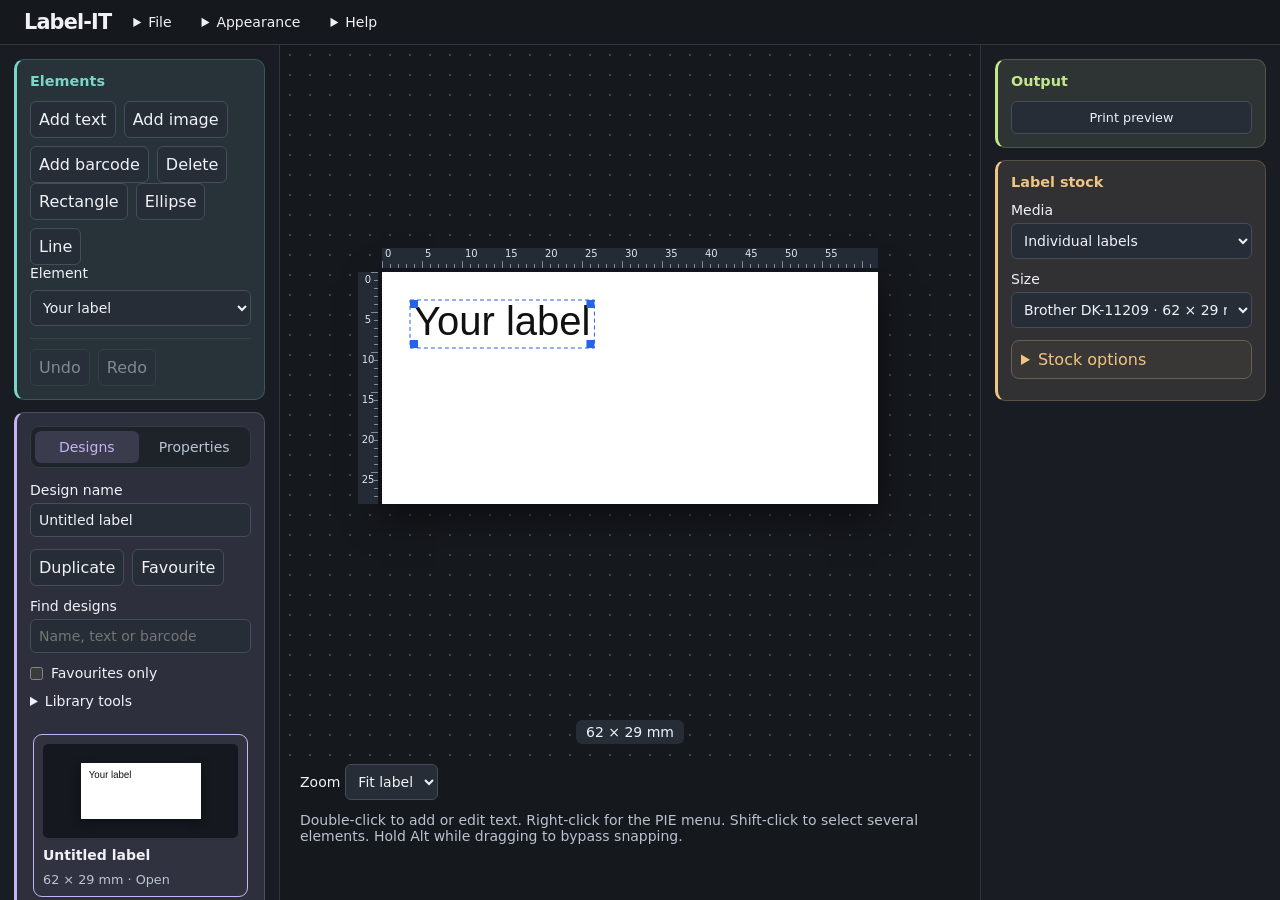
==== commit da018bd2: "Prepare Label-IT 0.1.2 with sheet, card, shape and roll workflows" ====
--- a/index.html
+++ b/index.html
@@ -45,6 +45,11 @@
     <section class="panel-card" data-category="elements" aria-labelledby="create-elements-title">
       <h2 id="create-elements-title">Elements</h2>
 <div class="actions"><button id="add" type="button">Add text</button><button id="add-image" type="button">Add image</button><button id="add-barcode" type="button">Add barcode</button><button id="remove" type="button">Delete</button></div>
+<div class="actions">
+  <button type="button" data-add-shape="rectangle">Rectangle</button>
+  <button type="button" data-add-shape="ellipse">Ellipse</button>
+  <button type="button" data-add-shape="line">Line</button>
+</div>
 <input id="image-file" type="file" accept="image/png,image/jpeg,image/webp" hidden>
 <label>Element <select id="elements"></select></label>
       <div class="actions edit-history"><button id="undo" type="button">Undo</button><button id="redo" type="button">Redo</button></div>
@@ -92,6 +97,7 @@
   <option value="monospace">Monospace</option>
 </select></label>
 <label><span id="size-name">Font size (mm)</span><input id="size" type="number" min="1" max="40" step="0.1"></label>
+<label id="shape-height-field" hidden>Height (mm) <input id="shape-height" type="number" min="0.2" max="300" step="0.1"></label>
 </div>
 <button id="lock-element" type="button" aria-pressed="false">Lock element</button>
 <div id="editable-properties">
@@ -141,8 +147,16 @@
     </section>
     <section class="panel-card" data-category="stock" aria-labelledby="stock-title">
       <h2 id="stock-title">Label stock</h2>
+      <label>Media <select id="media-mode">
+        <option value="label">Individual labels</option>
+        <option value="sheet">Label or card sheet</option>
+        <option value="continuous">Continuous roll</option>
+      </select></label>
+      <p id="roll-help" class="setting-note" hidden>Set the roll width and enter the desired print length in Height. Select continuous media in the printer driver.</p>
       <label>Size <select id="preset">
         <option value="custom">Custom</option>
+        <option value="85,55">Business card · 85 × 55 mm</option>
+        <option value="88.9,50.8">Business card · 3.5 × 2 in</option>
         <optgroup label="AliExpress" data-website="aliexpress">
           <option value="30,20">30 × 20 mm</option>
           <option value="30,30" data-radius="15">Ø30 mm · Round</option>
@@ -194,6 +208,18 @@
 </div>
 <label>Design resolution <select id="dpi"><option value="203">203 dpi</option><option value="300">300 dpi</option></select></label>
 </details>
+      <form id="sheet-layout" class="sub-card" hidden>
+        <label>Paper <select name="paper"><option value="a4">A4</option><option value="letter">US Letter</option></select></label>
+        <div class="dimensions">
+          <label>Side margins (mm) <input name="left" type="number" min="0" max="100" step="0.1" value="10" required></label>
+          <label>Top and bottom margins (mm) <input name="top" type="number" min="0" max="140" step="0.1" value="10" required></label>
+          <label>Horizontal gap (mm) <input name="gapX" type="number" min="0" max="100" step="0.1" value="3" required></label>
+          <label>Vertical gap (mm) <input name="gapY" type="number" min="0" max="100" step="0.1" value="3" required></label>
+        </div>
+        <label>Copies (0 fills the sheet) <input name="copies" type="number" min="0" max="10000" value="0" required></label>
+        <p id="sheet-fit" class="setting-note" aria-live="polite"></p>
+        <button type="submit">Export sheet PDF</button>
+      </form>
     </section>
     <div id="print-options" hidden>
       <details class="panel-card printer-disclosure" id="printer-settings" data-category="printer">
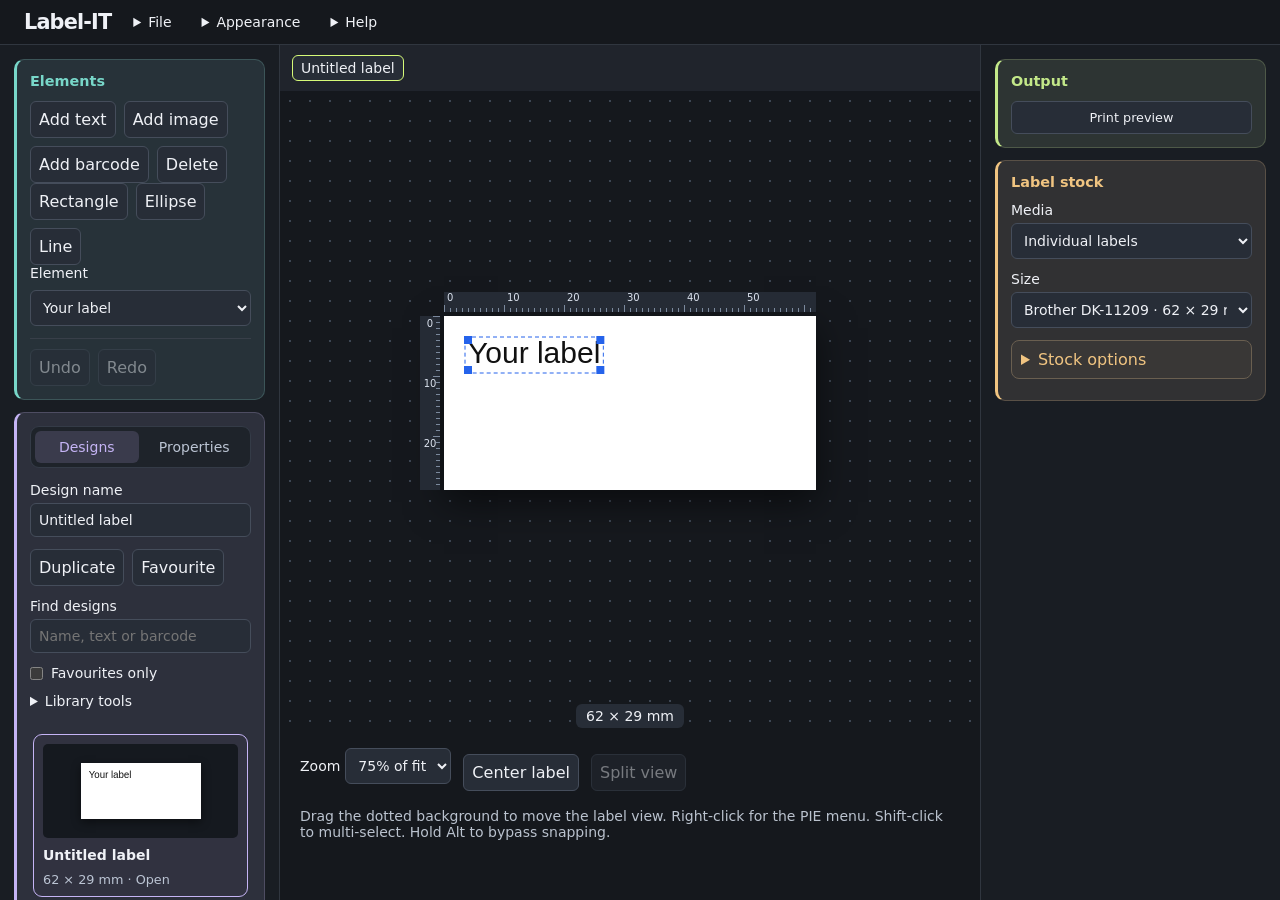
==== commit 47a3746c: "Add split view and stable multi-design workspace" ====
--- a/index.html
+++ b/index.html
@@ -133,7 +133,28 @@
 </section>
     </section>
   </aside>
-  <section class="workspace" aria-label="Label preview"><div id="stage-viewport" class="stage-viewport"><div class="stage" id="stage"><canvas id="preview" tabindex="0" aria-label="Label canvas" aria-describedby="canvas-help"></canvas><span id="label-dimensions"></span></div></div><label class="canvas-zoom">Zoom <select id="canvas-zoom"><option value="1">Fit label</option><option value="1.5">1.5× fit</option><option value="2">2× fit</option><option value="3">3× fit</option></select></label><p id="canvas-help">Double-click to add or edit text. Right-click for the PIE menu. Shift-click to select several elements. Hold Alt while dragging to bypass snapping.</p><p id="barcode-warning" role="status" hidden></p><p id="status" role="status"></p></section>
+  <section class="workspace" aria-label="Label preview">
+    <nav id="open-designs" aria-label="Open designs"></nav>
+    <div id="workspace-panes">
+      <div id="stage-viewport" class="stage-viewport">
+        <div class="stage" id="stage"><canvas id="preview" tabindex="0" aria-label="Label canvas" aria-describedby="canvas-help"></canvas><span id="label-dimensions"></span></div>
+      </div>
+      <button id="split-preview" type="button" hidden>
+        <span id="split-name"></span>
+        <canvas id="split-canvas" aria-hidden="true"></canvas>
+      </button>
+    </div>
+    <div class="canvas-toolbar">
+      <label class="canvas-zoom">Zoom <select id="canvas-zoom"><option value="0.75">75% of fit</option><option value="1">Fit label</option><option value="1.5">1.5× fit</option><option value="2">2× fit</option><option value="3">3× fit</option></select></label>
+      <button id="center-label" type="button">Center label</button>
+      <button id="split-view" type="button" aria-pressed="false" disabled>Split view</button>
+    </div>
+    <div class="canvas-messages">
+      <p id="canvas-help">Drag the dotted background to move the label view. Right-click for the PIE menu. Shift-click to multi-select. Hold Alt to bypass snapping.</p>
+      <p id="barcode-warning" role="status" hidden></p>
+      <p id="status" role="status"></p>
+    </div>
+  </section>
   <aside class="side-panel setup-panel" aria-label="Label and printer setup">
     <section class="panel-card output-card" data-category="output" aria-labelledby="output-title">
       <h2 id="output-title">Output</h2>
--- a/style.css
+++ b/style.css
@@ -213,13 +213,28 @@
 #elements { margin-top: 4px; }
 fieldset { margin: 0; border: 1px solid #454d5b; min-width: 0; border-radius: 6px; }
 .workspace { display: flex; flex-direction: column; min-height: 0; min-width: 0; overflow: auto; }
+#open-designs { display: flex; align-items: center; gap: 6px; flex: none; height: 46px; padding: 6px 12px; overflow-x: auto; overflow-y: hidden; background: var(--surface); }
+.open-design { display: flex; flex: none; align-items: center; }
+.open-design button { padding: 4px 8px; font-size: .875rem; }
+.open-design [aria-current="true"] { border-color: var(--primary); }
+.open-design-name { max-width: 180px; overflow: hidden; text-overflow: ellipsis; white-space: nowrap; }
+#workspace-panes { display: flex; flex: 1; min-height: 300px; min-width: 0; }
+#workspace-panes[data-active-right] #stage-viewport { order: 1; }
+#split-preview { display: grid; flex: 1; min-width: 0; place-content: center; position: relative; overflow: hidden; margin: 0; border-radius: 0; background-color: var(--panel-bg); background-image: radial-gradient(var(--grid-dot) 1px, transparent 1px); background-size: 20px 20px; }
+#split-name { position: absolute; inset: 6px 12px auto; overflow: hidden; text-overflow: ellipsis; white-space: nowrap; }
+#split-canvas { justify-self: center; pointer-events: none; }
 .stage-viewport { display: grid; flex: 1; min-width: 0; min-height: 300px; overflow: auto; }
 .stage-viewport[data-zoom] { flex: none; height: clamp(300px, calc(100vh - 200px), 900px); }
 .stage { flex: 1; min-height: 300px; display: grid; place-items: center; padding: 20px; background-image: radial-gradient(var(--grid-dot) 1px, transparent 1px); background-size: 20px 20px; }
-.canvas-zoom { display: flex; align-items: center; align-self: flex-start; margin: 8px 20px 0; }
+.canvas-toolbar { display: flex; align-items: center; gap: 12px; flex: none; padding: 8px 20px 0; }
+.canvas-zoom { display: flex; align-items: center; }
 .canvas-zoom select { width: auto; }
+.canvas-messages { flex: 0 0 6.5rem; overflow-y: auto; scrollbar-gutter: stable; }
 canvas { display: block; box-shadow: 0 12px 35px #0008; }
 .stage { position: relative; padding-bottom: 46px; }
+.stage { cursor: grab; touch-action: none; }
+.stage[data-panning], .stage[data-panning] #preview { cursor: grabbing; }
+#preview { cursor: default; }
 .ruler { position: absolute; overflow: hidden; pointer-events: none; color: #dbe2ee; background: #252b35; font: 10px system-ui, sans-serif; }
 .ruler-horizontal { height: 20px; }
 .ruler-vertical { width: 20px; }
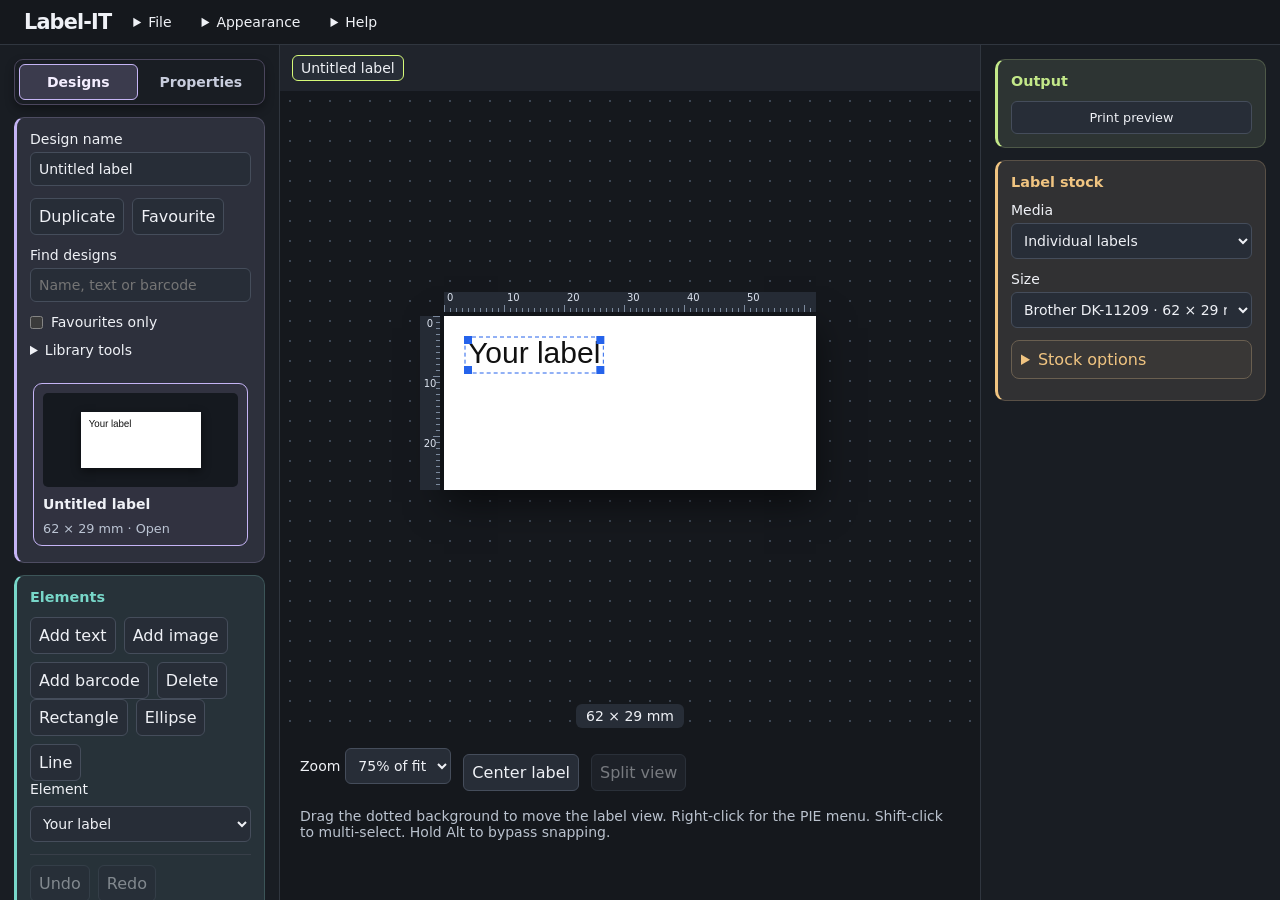
==== commit 3aef18d5: "Keep label editing properties within reach" ====
--- a/index.html
+++ b/index.html
@@ -42,23 +42,11 @@
 <input id="glabels-import-file" type="file" accept=".glabel,.glabels,.xml,.gz" hidden>
 <main>
   <aside class="side-panel creation-panel" aria-label="Label creation">
-    <section class="panel-card" data-category="elements" aria-labelledby="create-elements-title">
-      <h2 id="create-elements-title">Elements</h2>
-<div class="actions"><button id="add" type="button">Add text</button><button id="add-image" type="button">Add image</button><button id="add-barcode" type="button">Add barcode</button><button id="remove" type="button">Delete</button></div>
-<div class="actions">
-  <button type="button" data-add-shape="rectangle">Rectangle</button>
-  <button type="button" data-add-shape="ellipse">Ellipse</button>
-  <button type="button" data-add-shape="line">Line</button>
-</div>
-<input id="image-file" type="file" accept="image/png,image/jpeg,image/webp" hidden>
-<label>Element <select id="elements"></select></label>
-      <div class="actions edit-history"><button id="undo" type="button">Undo</button><button id="redo" type="button">Redo</button></div>
-    </section>
-    <section class="panel-card" data-category="designs" aria-label="Designs and element properties">
-      <div class="inspector-tabs" role="tablist" aria-label="Inspector view">
+      <div class="inspector-tabs" data-category="designs" role="tablist" aria-label="Inspector view">
 <button type="button" id="designs-tab" role="tab" aria-selected="true" aria-controls="designs-panel">Designs</button>
 <button type="button" id="properties-tab" role="tab" aria-selected="false" aria-controls="properties-panel" tabindex="-1">Properties</button>
 </div>
+    <section class="panel-card" data-category="designs" aria-label="Designs and element properties">
 <p id="design-status" role="status"></p>
 <section id="designs-panel" role="tabpanel" aria-labelledby="designs-tab">
 <label>Design name <input id="design-name" type="text" maxlength="80"></label>
@@ -99,10 +87,12 @@
 <label><span id="size-name">Font size (mm)</span><input id="size" type="number" min="1" max="40" step="0.1"></label>
 <label id="shape-height-field" hidden>Height (mm) <input id="shape-height" type="number" min="0.2" max="300" step="0.1"></label>
 </div>
-<button id="lock-element" type="button" aria-pressed="false">Lock element</button>
 <div id="editable-properties">
 <label id="barcode-format-field" hidden>Barcode format <select id="barcode-format"><option value="code39">Code 39</option><option value="code128">Code 128</option><option value="qrcode">QR Code</option><option value="datamatrix">Data Matrix</option></select></label>
 <label id="content-field"><span id="content-name">Content</span><textarea id="content" rows="3"></textarea></label>
+<label id="text-alignment-field">Text alignment
+<select id="text-alignment"><option value="left">Left</option><option value="center">Centre</option><option value="right">Right</option></select>
+</label>
 <div class="dimensions">
 <label>X (mm) <input id="x" type="number" step="0.1"></label>
 <label>Y (mm) <input id="y" type="number" step="0.1"></label>
@@ -126,11 +116,25 @@
 <button type="button" data-axis="y" data-align="0">Top</button>
 <button type="button" data-axis="y" data-align="0.5" aria-label="Centre vertically">Middle</button>
 <button type="button" data-axis="y" data-align="1">Bottom</button>
+<button type="button" data-center-rows>Centre each text box</button>
 </div>
 </fieldset>
 </div>
+<button id="lock-element" type="button" aria-pressed="false">Lock element</button>
 </fieldset>
 </section>
+    </section>
+    <section class="panel-card" data-category="elements" aria-labelledby="create-elements-title">
+      <h2 id="create-elements-title">Elements</h2>
+<div class="actions"><button id="add" type="button">Add text</button><button id="add-image" type="button">Add image</button><button id="add-barcode" type="button">Add barcode</button><button id="remove" type="button">Delete</button></div>
+<div class="actions">
+  <button type="button" data-add-shape="rectangle">Rectangle</button>
+  <button type="button" data-add-shape="ellipse">Ellipse</button>
+  <button type="button" data-add-shape="line">Line</button>
+</div>
+<input id="image-file" type="file" accept="image/png,image/jpeg,image/webp" hidden>
+<label>Element <select id="elements"></select></label>
+      <div class="actions edit-history"><button id="undo" type="button">Undo</button><button id="redo" type="button">Redo</button></div>
     </section>
   </aside>
   <section class="workspace" aria-label="Label preview">
--- a/style.css
+++ b/style.css
@@ -41,7 +41,7 @@
 h2 { font-size: 1rem; margin: 8px 0 14px; }
 main { display: grid; grid-template-columns: 280px minmax(0, 1fr) 300px; min-height: 0; }
 .side-panel { min-width: 0; min-height: 0; overflow-y: auto; padding: 14px; background: var(--panel-bg); scrollbar-color: #515965 transparent; }
-.creation-panel { border-right: 1px solid #30363f; }
+.creation-panel { border-right: 1px solid #30363f; scroll-padding-top: 64px; }
 .setup-panel { border-left: 1px solid #30363f; }
 .panel-card {
   min-width: 0;
@@ -75,9 +75,11 @@
 #printer-settings-target { display: block; margin: 5px 0 0 14px; color: #bbc4d3; font-size: .75rem; font-weight: 400; }
 .printer-disclosure > .panel-card { margin-top: 10px; }
 #stock-options[open] > summary { margin-bottom: 10px; }
-.inspector-tabs { display: flex; gap: 4px; margin-bottom: 14px; padding: 4px; border: 1px solid #343b47; border-radius: 9px; background: #1e232a; }
-.inspector-tabs button { flex: 1; border: 0; background: transparent; color: #bbc4d3; font-size: .875rem; }
-.inspector-tabs [aria-selected="true"] { background: color-mix(in srgb, var(--card-accent) 16%, #20242c); color: var(--card-accent); }
+.inspector-tabs { position: sticky; top: 0; z-index: 2; display: flex; gap: 4px; margin-bottom: 12px; padding: 4px; border: 1px solid #4b465d; border-radius: 9px; background: var(--panel-bg); box-shadow: 0 4px 10px #0005; }
+.inspector-tabs button { flex: 1; min-height: 36px; border: 1px solid transparent; background: transparent; color: #c8cddd; font-size: .875rem; font-weight: 650; }
+.inspector-tabs button:hover { background: var(--control-bg); }
+.inspector-tabs [aria-selected="true"] { border-color: var(--card-accent); background: color-mix(in srgb, var(--card-accent) 20%, var(--panel-bg)); color: #f4eeff; }
+#properties-panel .dimensions label { flex-basis: 75px; min-width: 0; }
 #design-gallery { display: grid; gap: 10px; max-height: 55vh; overflow: auto; padding: 3px; }
 .design-card { display: grid; grid-template-columns: minmax(0, 1fr); gap: 9px; padding: 9px; text-align: left; background: color-mix(in srgb, var(--card-accent) 10%, #20242c); border-radius: 9px; }
 .design-card:hover { background: color-mix(in srgb, var(--card-accent) 17%, #20242c); }
@@ -252,7 +254,7 @@
 .ghost-selection { position: absolute; z-index: 1; outline: 1px dashed #7aa2ffb3; cursor: grab; touch-action: none; }
 .ghost-handle { position: absolute; width: 10px; height: 10px; transform: translate(-50%, -50%); border: 1px solid #a4bfff; border-radius: 2px; background: #315daccc; pointer-events: auto; touch-action: none; }
 .ghost-handle:hover { background: #79a1ff; }
-.inline-text { position: absolute; z-index: 3; margin: 0; padding: 0 3px; resize: none; border: 0; border-radius: 3px; outline: 2px solid #8baaff; background: #fff; color: #111; font-family: sans-serif; line-height: 1.2; white-space: pre; }
+.inline-text { position: absolute; z-index: 3; margin: 0; padding: 0; resize: none; border: 0; border-radius: 2px; outline: 1px solid #8baaff; background: #fff; color: #111; font-family: sans-serif; line-height: 1.2; white-space: pre; overflow: hidden; overflow-wrap: anywhere; transform-origin: top left; }
 .pie-menu {
   --pie-size: min(248px, calc(100vw - 24px));
   position: absolute;
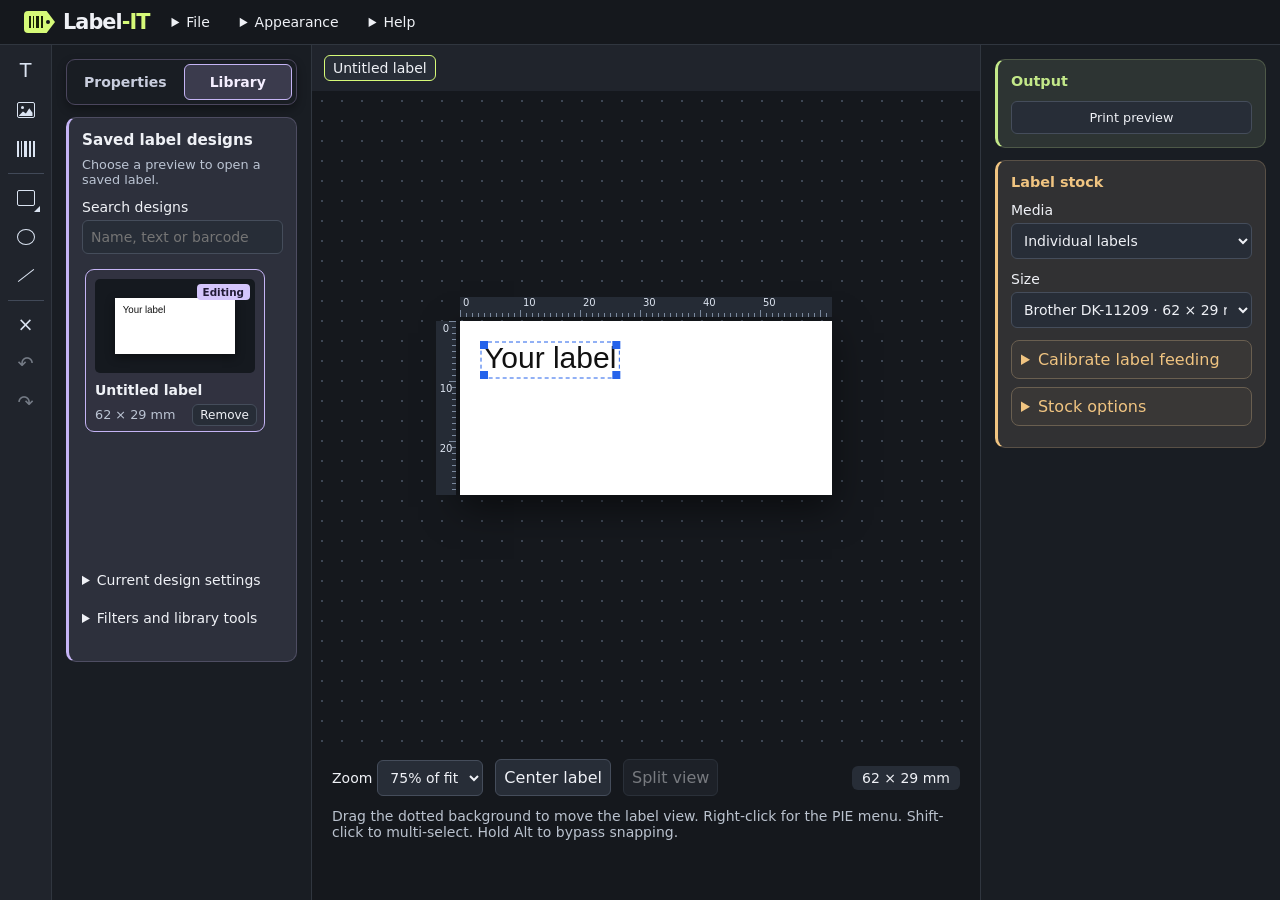
==== commit cea677be: "Prepare Label-IT 0.1.4 preview" ====
--- a/index.html
+++ b/index.html
@@ -9,7 +9,7 @@
 </head>
 <body>
 <header>
-  <h1>Label-IT</h1>
+  <h1 class="brand"><span class="brand-tag" aria-hidden="true"></span><span>Label<span class="brand-accent">-IT</span></span></h1>
   <details id="file-menu" class="header-menu">
     <summary>File</summary>
     <div class="file-actions">
@@ -41,41 +41,70 @@
 </header>
 <input id="glabels-import-file" type="file" accept=".glabel,.glabels,.xml,.gz" hidden>
 <main>
+  <aside class="tool-rail" aria-label="Label tools">
+    <div class="tool-group" role="group" aria-label="Add elements">
+      <button id="add" type="button" aria-label="Add text" title="Add text"><span aria-hidden="true">T</span></button>
+      <button id="add-image" type="button" aria-label="Add image" title="Add image"><span class="tool-icon tool-image" aria-hidden="true"></span></button>
+      <button id="add-barcode" type="button" aria-label="Add barcode" title="Add barcode"><span class="tool-icon tool-barcode" aria-hidden="true"></span></button>
+    </div>
+    <div class="tool-group" role="group" aria-label="Add shapes">
+      <button type="button" data-add-shape="rectangle" aria-label="Add rectangle" title="Add rectangle. Hold for more shapes." aria-controls="shape-flyout" aria-expanded="false"><span class="tool-icon tool-rectangle" aria-hidden="true"></span></button>
+      <button type="button" data-add-shape="ellipse" aria-label="Add ellipse" title="Add ellipse"><span class="tool-icon tool-ellipse" aria-hidden="true"></span></button>
+      <button type="button" data-add-shape="line" aria-label="Add line" title="Add line"><span class="tool-icon tool-line" aria-hidden="true"></span></button>
+    </div>
+    <div class="tool-group" role="group" aria-label="Edit and history">
+      <button id="remove" type="button" aria-label="Delete selected elements" title="Delete selected elements"><span aria-hidden="true">×</span></button>
+      <button id="undo" type="button" aria-label="Undo" title="Undo"><span aria-hidden="true">↶</span></button>
+      <button id="redo" type="button" aria-label="Redo" title="Redo"><span aria-hidden="true">↷</span></button>
+    </div>
+    <input id="image-file" type="file" accept="image/png,image/jpeg,image/webp" hidden>
+  </aside>
   <aside class="side-panel creation-panel" aria-label="Label creation">
       <div class="inspector-tabs" data-category="designs" role="tablist" aria-label="Inspector view">
-<button type="button" id="designs-tab" role="tab" aria-selected="true" aria-controls="designs-panel">Designs</button>
 <button type="button" id="properties-tab" role="tab" aria-selected="false" aria-controls="properties-panel" tabindex="-1">Properties</button>
+<button type="button" id="designs-tab" role="tab" aria-selected="true" aria-controls="designs-panel">Library</button>
 </div>
     <section class="panel-card" data-category="designs" aria-label="Designs and element properties">
 <p id="design-status" role="status"></p>
 <section id="designs-panel" role="tabpanel" aria-labelledby="designs-tab">
+<h2>Saved label designs</h2>
+<p class="setting-note library-intro">Choose a preview to open a saved label.</p>
+<label>Search designs <input id="design-search" type="search" placeholder="Name, text or barcode"></label>
+<div class="design-gallery-viewport">
+  <div id="design-gallery" aria-label="Saved design previews"></div>
+  <p id="design-empty" class="setting-note" role="status" hidden>No designs match these filters.</p>
+</div>
+<details class="library-tools">
+<summary>Current design settings</summary>
 <label>Design name <input id="design-name" type="text" maxlength="80"></label>
 <div class="actions design-actions"><button id="duplicate-design" type="button">Duplicate</button><button id="design-favourite" type="button" aria-pressed="false">Favourite</button></div>
-<label>Find designs <input id="design-search" type="search" placeholder="Name, text or barcode"></label>
-<label class="design-filter"><input id="design-favourites-only" type="checkbox"> Favourites only</label>
-<details class="library-tools">
-<summary>Library tools</summary>
 <label>Folder <input id="design-folder" type="text" maxlength="60" placeholder="For example, Workshop"></label>
 <label>Tags <input id="design-tags" type="text" maxlength="200" placeholder="Separate tags with commas"></label>
+<label class="design-filter"><input id="design-template" type="checkbox"> Use as a template</label>
+<button id="design-trash" type="button">Remove design</button>
+</details>
+<details class="library-tools">
+<summary>Filters and library tools</summary>
 <label>Show folder <select id="design-folder-filter"><option value="">All folders</option></select></label>
-<label class="design-filter"><input id="design-template" type="checkbox"> Use as a template</label>
+<label class="design-filter"><input id="design-favourites-only" type="checkbox"> Favourites only</label>
 <label class="design-filter"><input id="design-templates-only" type="checkbox"> Templates only</label>
 <div class="actions design-actions">
 <button id="library-backup" type="button">Back up library</button>
 <button id="library-restore" type="button">Restore backup</button>
-<button id="design-trash" type="button">Move to trash</button>
 </div>
 <div id="design-trash-bin" hidden>
-<label>Restore from trash <select id="design-trash-list"></select></label>
-<button id="design-untrash" type="button">Restore design</button>
+<label>Removed designs <select id="design-trash-list"></select></label>
+<div class="actions">
+  <button id="design-untrash" type="button">Restore</button>
+  <button id="design-delete" type="button">Delete permanently</button>
+</div>
 </div>
 <input id="design-import-file" type="file" accept=".labelit,.json,application/json" hidden>
 <input id="library-restore-file" type="file" accept=".labelit-backup,.json,application/json" hidden>
 </details>
-<p id="design-empty" class="setting-note" role="status" hidden>No designs match these filters.</p>
-<div id="design-gallery" aria-label="Saved designs"></div>
 </section>
 <section id="properties-panel" role="tabpanel" aria-labelledby="properties-tab" hidden>
+<label>Element <select id="elements"></select></label>
 <div id="label-summary"><h2>Label properties</h2><p id="label-summary-value"></p></div>
 <fieldset id="properties"><legend id="element-type">Element properties</legend>
 <div id="element-sizing" class="dimensions">
@@ -93,6 +122,9 @@
 <label id="text-alignment-field">Text alignment
 <select id="text-alignment"><option value="left">Left</option><option value="center">Centre</option><option value="right">Right</option></select>
 </label>
+<label id="text-mode-field">Text layout
+<select id="text-mode"><option value="point">Point text · grows as you type</option><option value="paragraph">Paragraph · wraps to a width</option></select>
+</label>
 <div class="dimensions">
 <label>X (mm) <input id="x" type="number" step="0.1"></label>
 <label>Y (mm) <input id="y" type="number" step="0.1"></label>
@@ -124,24 +156,12 @@
 </fieldset>
 </section>
     </section>
-    <section class="panel-card" data-category="elements" aria-labelledby="create-elements-title">
-      <h2 id="create-elements-title">Elements</h2>
-<div class="actions"><button id="add" type="button">Add text</button><button id="add-image" type="button">Add image</button><button id="add-barcode" type="button">Add barcode</button><button id="remove" type="button">Delete</button></div>
-<div class="actions">
-  <button type="button" data-add-shape="rectangle">Rectangle</button>
-  <button type="button" data-add-shape="ellipse">Ellipse</button>
-  <button type="button" data-add-shape="line">Line</button>
-</div>
-<input id="image-file" type="file" accept="image/png,image/jpeg,image/webp" hidden>
-<label>Element <select id="elements"></select></label>
-      <div class="actions edit-history"><button id="undo" type="button">Undo</button><button id="redo" type="button">Redo</button></div>
-    </section>
   </aside>
   <section class="workspace" aria-label="Label preview">
     <nav id="open-designs" aria-label="Open designs"></nav>
     <div id="workspace-panes">
       <div id="stage-viewport" class="stage-viewport">
-        <div class="stage" id="stage"><canvas id="preview" tabindex="0" aria-label="Label canvas" aria-describedby="canvas-help"></canvas><span id="label-dimensions"></span></div>
+        <div class="stage" id="stage"><canvas id="preview" tabindex="0" aria-label="Label canvas" aria-describedby="canvas-help label-dimensions"></canvas></div>
       </div>
       <button id="split-preview" type="button" hidden>
         <span id="split-name"></span>
@@ -152,6 +172,7 @@
       <label class="canvas-zoom">Zoom <select id="canvas-zoom"><option value="0.75">75% of fit</option><option value="1">Fit label</option><option value="1.5">1.5× fit</option><option value="2">2× fit</option><option value="3">3× fit</option></select></label>
       <button id="center-label" type="button">Center label</button>
       <button id="split-view" type="button" aria-pressed="false" disabled>Split view</button>
+      <span id="label-dimensions"></span>
     </div>
     <div class="canvas-messages">
       <p id="canvas-help">Drag the dotted background to move the label view. Right-click for the PIE menu. Shift-click to multi-select. Hold Alt to bypass snapping.</p>
@@ -190,7 +211,7 @@
           <option value="40,30">40 × 30 mm</option>
           <option value="40,60">40 × 60 mm</option>
           <option value="50,25">50 × 25 mm</option>
-          <option value="50,30" data-gap="6" data-print-dpi="203">ALIEXPRESS THERMAL 50x30</option>
+          <option value="50,30" data-gap="6" data-print-dpi="203">50 × 30 mm</option>
           <option value="50,40">50 × 40 mm</option>
           <option value="50,50" data-radius="25">Ø50 mm · Round</option>
           <option value="60,30">60 × 30 mm</option>
@@ -215,6 +236,19 @@
         </optgroup>
       </select></label>
 <p id="stock-gap" class="setting-note" hidden></p>
+<details id="media-calibration" class="sub-card">
+<summary>Calibrate label feeding</summary>
+<div id="zebra-smartcal" hidden>
+  <h3>Zebra ZD410 SmartCal</h3>
+  <ol>
+    <li>Load the roll, close the cover, and turn the printer on.</li>
+    <li>Hold the two outer buttons together for about two seconds: <strong>Pause (Ⅱ)</strong> and <strong>Cancel (×)</strong>. Release when labels start feeding.</li>
+    <li>Wait for the printer to return to Ready.</li>
+  </ol>
+</div>
+<p id="general-media-calibration" class="setting-note">If your printer offers media calibration, run it after switching to a different type of roll. Look for Media Calibration or Auto Calibration in the printer’s setup utility, or follow the instructions for your model.</p>
+<p class="setting-note">Media calibration helps the printer find the start of each label. If the print is still shifted, adjust Feed offset or Sideways offset under Printer &amp; calibration.</p>
+</details>
 <details id="stock-options" class="sub-card">
 <summary>Stock options</summary>
 <label>Purchase website <select id="stock-website">
@@ -331,6 +365,7 @@
     </div>
   </aside>
 </main>
+<div id="shape-flyout" class="tool-flyout" role="group" aria-label="More shapes" hidden></div>
 <dialog id="linux-shortcuts-dialog" aria-labelledby="linux-shortcuts-title">
   <div class="dialog-header">
     <h2 id="linux-shortcuts-title">Desktop shortcuts</h2>
@@ -467,6 +502,14 @@
 <div class="dialog-header"><h2 id="history-title">Print history</h2><button id="history-close" type="button">Close</button></div>
 <p id="history-status" role="status"></p>
 <div id="history-jobs"></div>
+</dialog>
+<dialog id="design-delete-dialog" aria-labelledby="design-delete-title" aria-describedby="design-delete-description">
+  <h2 id="design-delete-title">Delete design permanently?</h2>
+  <p id="design-delete-description"></p>
+  <form method="dialog" class="actions">
+    <button type="submit" autofocus>Cancel</button>
+    <button id="design-delete-confirm" type="button">Delete permanently</button>
+  </form>
 </dialog>
 <dialog id="template-dialog" aria-labelledby="template-title">
   <div class="dialog-header"><h2 id="template-title">Use template</h2><button id="template-close" type="button">Close</button></div>
--- a/style.css
+++ b/style.css
@@ -37,9 +37,34 @@
 .file-actions button[data-theme]::before { content: ""; display: inline-block; width: 8px; height: 8px; margin-inline-end: 9px; border: 1px solid currentColor; border-radius: 50%; }
 .file-actions button[aria-pressed="true"]::before { background: currentColor; }
 #save-indicator { font-size: .75rem; color: #b8c9b8; }
-h1 { font-size: 1.3rem; margin: 0; letter-spacing: -.04em; }
+.brand { display: inline-flex; flex: 0 0 auto; align-items: center; gap: 8px; margin: 0; font-size: 1.3rem; font-weight: 800; letter-spacing: -.045em; white-space: nowrap; }
+.brand-accent { color: var(--primary); }
+.brand-tag { position: relative; display: block; width: 31px; height: 22px; border-radius: 4px; background: var(--primary); clip-path: polygon(0 0, 73% 0, 100% 50%, 73% 100%, 0 100%); }
+.brand-tag::before { content: ""; position: absolute; inset: 5px auto 5px 5px; width: 14px; background: linear-gradient(90deg, var(--ink) 2px, transparent 2px 4px, var(--ink) 4px 5px, transparent 5px 7px, var(--ink) 7px 10px, transparent 10px 12px, var(--ink) 12px 14px); }
+.brand-tag::after { content: ""; position: absolute; top: 9px; right: 5px; width: 4px; height: 4px; border-radius: 50%; background: var(--app-bg); }
 h2 { font-size: 1rem; margin: 8px 0 14px; }
-main { display: grid; grid-template-columns: 280px minmax(0, 1fr) 300px; min-height: 0; }
+main { display: grid; grid-template-columns: 52px 260px minmax(0, 1fr) 300px; min-height: 0; }
+.tool-rail { min-height: 0; overflow: auto; display: flex; flex-direction: column; align-items: center; gap: 6px; padding: 8px 4px; border-right: 1px solid #30363f; background: var(--surface); }
+.tool-group { display: flex; flex-direction: column; gap: 3px; }
+.tool-group + .tool-group { padding-top: 6px; border-top: 1px solid #414958; }
+.tool-rail button { display: grid; place-items: center; width: 36px; height: 36px; padding: 0; border: 1px solid transparent; border-radius: 7px; background: transparent; color: #dbe4f2; font-size: 1.2rem; line-height: 1; }
+.tool-rail button:hover:enabled { border-color: var(--primary); color: var(--primary); background: var(--control-bg); }
+.tool-rail button:focus-visible { outline: 2px solid var(--primary); outline-offset: -2px; }
+.tool-rail [aria-controls="shape-flyout"] { position: relative; touch-action: manipulation; }
+.tool-rail [aria-controls="shape-flyout"]::after { content: ""; position: absolute; right: 3px; bottom: 3px; border: 3px solid transparent; border-right-color: currentColor; border-bottom-color: currentColor; }
+.tool-rail [aria-expanded="true"] { border-color: var(--primary); color: var(--primary); }
+.tool-flyout { position: fixed; z-index: 8; display: grid; grid-template-columns: repeat(2, minmax(0, 1fr)); gap: 4px; width: min(240px, calc(100vw - 16px)); max-height: calc(100dvh - 16px); overflow: auto; padding: 6px; border: 1px solid #505c72; border-radius: 9px; background: var(--surface); box-shadow: 0 8px 22px #0009; }
+.tool-flyout button { display: flex; align-items: center; gap: 6px; padding: 6px; text-align: left; font-size: .78rem; }
+.tool-flyout button:hover { border-color: var(--primary); }
+.tool-flyout span { width: 1.1em; text-align: center; color: var(--primary); font-size: 1.1rem; }
+.tool-icon { position: relative; display: block; width: 18px; height: 16px; }
+.tool-image, .tool-rectangle, .tool-ellipse { border: 1.5px solid currentColor; }
+.tool-image, .tool-rectangle { border-radius: 2px; }
+.tool-ellipse { border-radius: 50%; }
+.tool-image::before { content: ""; position: absolute; inset: 3px auto auto 3px; width: 3px; height: 3px; border-radius: 50%; background: currentColor; }
+.tool-image::after { content: ""; position: absolute; inset: 4px 1px 1px; background: currentColor; clip-path: polygon(0 100%, 32% 50%, 53% 72%, 77% 15%, 100% 65%, 100% 100%); }
+.tool-barcode { background: linear-gradient(90deg, currentColor 2px, transparent 2px 4px, currentColor 4px 5px, transparent 5px 7px, currentColor 7px 10px, transparent 10px 12px, currentColor 12px 14px, transparent 14px 16px, currentColor 16px); }
+.tool-line::after { content: ""; position: absolute; left: -1px; top: 7px; width: 20px; border-top: 1.5px solid currentColor; transform: rotate(-38deg); }
 .side-panel { min-width: 0; min-height: 0; overflow-y: auto; padding: 14px; background: var(--panel-bg); scrollbar-color: #515965 transparent; }
 .creation-panel { border-right: 1px solid #30363f; scroll-padding-top: 64px; }
 .setup-panel { border-left: 1px solid #30363f; }
@@ -52,7 +77,6 @@
   border-radius: 10px;
   background: color-mix(in srgb, var(--card-accent) 8%, var(--surface));
 }
-[data-category="elements"] { --card-accent: #78d7c9; }
 [data-category="designs"] { --card-accent: #c5b4f5; }
 [data-category="output"] { --card-accent: #c3e889; }
 [data-category="stock"] { --card-accent: #f0c481; }
@@ -63,7 +87,6 @@
 .panel-card > h2, .sub-card h3, .sub-card > summary { color: var(--card-accent); }
 .panel-card > :last-child { margin-bottom: 0; }
 .panel-card select { min-width: 0; }
-.edit-history { padding-top: 10px; border-top: 1px solid #383f49; }
 .output-actions { display: grid; grid-template-columns: repeat(2, minmax(0, 1fr)); gap: 6px; }
 .output-actions button { padding-inline: 4px; font-size: .8rem; }
 .output-actions:has(#csv-open[hidden]) { grid-template-columns: 1fr; }
@@ -74,14 +97,26 @@
 .printer-disclosure > summary { color: var(--card-accent); font-weight: 650; cursor: pointer; }
 #printer-settings-target { display: block; margin: 5px 0 0 14px; color: #bbc4d3; font-size: .75rem; font-weight: 400; }
 .printer-disclosure > .panel-card { margin-top: 10px; }
-#stock-options[open] > summary { margin-bottom: 10px; }
+#stock-options[open] > summary, #media-calibration[open] > summary { margin-bottom: 10px; }
+#media-calibration ol { margin: 8px 0 12px; padding-inline-start: 20px; font-size: .8rem; }
+#media-calibration li + li { margin-top: 6px; }
 .inspector-tabs { position: sticky; top: 0; z-index: 2; display: flex; gap: 4px; margin-bottom: 12px; padding: 4px; border: 1px solid #4b465d; border-radius: 9px; background: var(--panel-bg); box-shadow: 0 4px 10px #0005; }
 .inspector-tabs button { flex: 1; min-height: 36px; border: 1px solid transparent; background: transparent; color: #c8cddd; font-size: .875rem; font-weight: 650; }
 .inspector-tabs button:hover { background: var(--control-bg); }
 .inspector-tabs [aria-selected="true"] { border-color: var(--card-accent); background: color-mix(in srgb, var(--card-accent) 20%, var(--panel-bg)); color: #f4eeff; }
 #properties-panel .dimensions label { flex-basis: 75px; min-width: 0; }
-#design-gallery { display: grid; gap: 10px; max-height: 55vh; overflow: auto; padding: 3px; }
-.design-card { display: grid; grid-template-columns: minmax(0, 1fr); gap: 9px; padding: 9px; text-align: left; background: color-mix(in srgb, var(--card-accent) 10%, #20242c); border-radius: 9px; }
+.design-gallery-viewport { position: relative; height: clamp(160px, 34vh, 390px); }
+#design-gallery { display: grid; align-content: start; gap: 10px; height: 100%; overflow: auto; scrollbar-gutter: stable; padding: 3px; }
+#design-empty { position: absolute; inset: 12px 16px auto; margin: 0; pointer-events: none; }
+#designs-panel h2 { margin: 0 0 4px; font-size: .95rem; }
+.library-intro { margin: 0 0 12px; }
+.design-card-state { position: absolute; top: 5px; right: 5px; padding: 2px 6px; border-radius: 4px; background: #303343; color: #f2ebff; font-size: .65rem; font-weight: 650; }
+.design-card[aria-current="true"] .design-card-state { background: #d4c5fc; color: #211a36; }
+.design-gallery-item { position: relative; min-width: 0; }
+.design-card { display: grid; width: 100%; grid-template-columns: minmax(0, 1fr); gap: 9px; padding: 9px; text-align: left; background: color-mix(in srgb, var(--card-accent) 10%, #20242c); border-radius: 9px; }
+.design-card .design-card-size { padding-inline-end: 58px; }
+.design-card-remove { position: absolute; inset: auto 8px 6px auto; padding: 3px 7px; font-size: .75rem; }
+.design-card-remove:hover, #design-delete-confirm { border-color: #f2bdc3; color: #f2bdc3; }
 .design-card:hover { background: color-mix(in srgb, var(--card-accent) 17%, #20242c); }
 .design-card[aria-current="true"] { border-color: var(--card-accent); }
 .design-card:focus-visible { outline: 2px solid var(--card-accent); outline-offset: 1px; }
@@ -226,10 +261,9 @@
 #split-name { position: absolute; inset: 6px 12px auto; overflow: hidden; text-overflow: ellipsis; white-space: nowrap; }
 #split-canvas { justify-self: center; pointer-events: none; }
 .stage-viewport { display: grid; flex: 1; min-width: 0; min-height: 300px; overflow: auto; }
-.stage-viewport[data-zoom] { flex: none; height: clamp(300px, calc(100vh - 200px), 900px); }
 .stage { flex: 1; min-height: 300px; display: grid; place-items: center; padding: 20px; background-image: radial-gradient(var(--grid-dot) 1px, transparent 1px); background-size: 20px 20px; }
-.canvas-toolbar { display: flex; align-items: center; gap: 12px; flex: none; padding: 8px 20px 0; }
-.canvas-zoom { display: flex; align-items: center; }
+.canvas-toolbar { display: flex; flex-wrap: wrap; align-items: center; gap: 8px 12px; flex: none; padding: 8px 20px 0; }
+.canvas-zoom { display: flex; align-items: center; margin: 0; }
 .canvas-zoom select { width: auto; }
 .canvas-messages { flex: 0 0 6.5rem; overflow-y: auto; scrollbar-gutter: stable; }
 canvas { display: block; box-shadow: 0 12px 35px #0008; }
@@ -248,13 +282,15 @@
 .ruler-vertical .ruler-tick::after { right: 0; top: 0; width: 4px; height: 1px; }
 .ruler-horizontal .major::after { height: 7px; }
 .ruler-vertical .major::after { width: 7px; }
-#label-dimensions { position: absolute; bottom: 12px; padding: 4px 10px; border-radius: 6px; background: #272d37; color: #eff1f6; font-size: .875rem; font-variant-numeric: tabular-nums; pointer-events: none; }
+#label-dimensions { flex: none; margin-inline-start: auto; padding: 4px 10px; border-radius: 6px; background: var(--control-bg); color: #eff1f6; font-size: .875rem; font-variant-numeric: tabular-nums; white-space: nowrap; }
 #preview { touch-action: none; }
 #preview[data-moving] { cursor: grabbing; }
 .ghost-selection { position: absolute; z-index: 1; outline: 1px dashed #7aa2ffb3; cursor: grab; touch-action: none; }
 .ghost-handle { position: absolute; width: 10px; height: 10px; transform: translate(-50%, -50%); border: 1px solid #a4bfff; border-radius: 2px; background: #315daccc; pointer-events: auto; touch-action: none; }
 .ghost-handle:hover { background: #79a1ff; }
 .inline-text { position: absolute; z-index: 3; margin: 0; padding: 0; resize: none; border: 0; border-radius: 2px; outline: 1px solid #8baaff; background: #fff; color: #111; font-family: sans-serif; line-height: 1.2; white-space: pre; overflow: hidden; overflow-wrap: anywhere; transform-origin: top left; }
+.inline-text.canvas-text-draft { background: transparent; color: transparent; caret-color: #2454b7; }
+.inline-text.canvas-text-draft::selection { background: #8baaff70; color: transparent; }
 .pie-menu {
   --pie-size: min(248px, calc(100vw - 24px));
   position: absolute;
@@ -301,7 +337,7 @@
 #canvas-help { margin: 12px 20px 0; color: #bac2ce; font-size: .875rem; }
 #status { padding: 0 20px; color: #bac2ce; min-height: 1.5em; }
 #barcode-warning { margin: 12px 20px 0; color: #f7c67d; font-size: .875rem; }
-@media (max-width: 1040px) { main { grid-template-columns: 238px minmax(0, 1fr) 256px; } .side-panel { padding: 10px; } .panel-card { padding: 11px; } }
-@media (max-width: 820px) { body { display: block; height: auto; } main { grid-template-columns: 220px minmax(0, 1fr); } .setup-panel { grid-column: 1 / -1; border-left: 0; border-top: 1px solid #30363f; } .workspace { min-height: 430px; } }
-@media (max-width: 560px) { main { grid-template-columns: 1fr; } .creation-panel { border-right: 0; } header { padding-inline: 12px; } .workspace { min-height: 360px; } }
+@media (max-width: 1040px) { main { grid-template-columns: 48px 220px minmax(0, 1fr) 256px; } .side-panel { padding: 10px; } .panel-card { padding: 11px; } }
+@media (max-width: 820px) { body { display: block; height: auto; } main { grid-template-columns: 48px 220px minmax(0, 1fr); } .setup-panel { grid-column: 1 / -1; border-left: 0; border-top: 1px solid #30363f; } .workspace { min-height: 430px; } }
+@media (max-width: 560px) { main { grid-template-columns: 1fr; } .creation-panel { border-right: 0; } .tool-rail { flex-flow: row wrap; border-right: 0; border-bottom: 1px solid #30363f; } .tool-group { flex-direction: row; } .tool-group + .tool-group { padding: 0 0 0 6px; border-top: 0; border-left: 1px solid #414958; } header { padding-inline: 12px; } .workspace { min-height: 360px; } }
 
